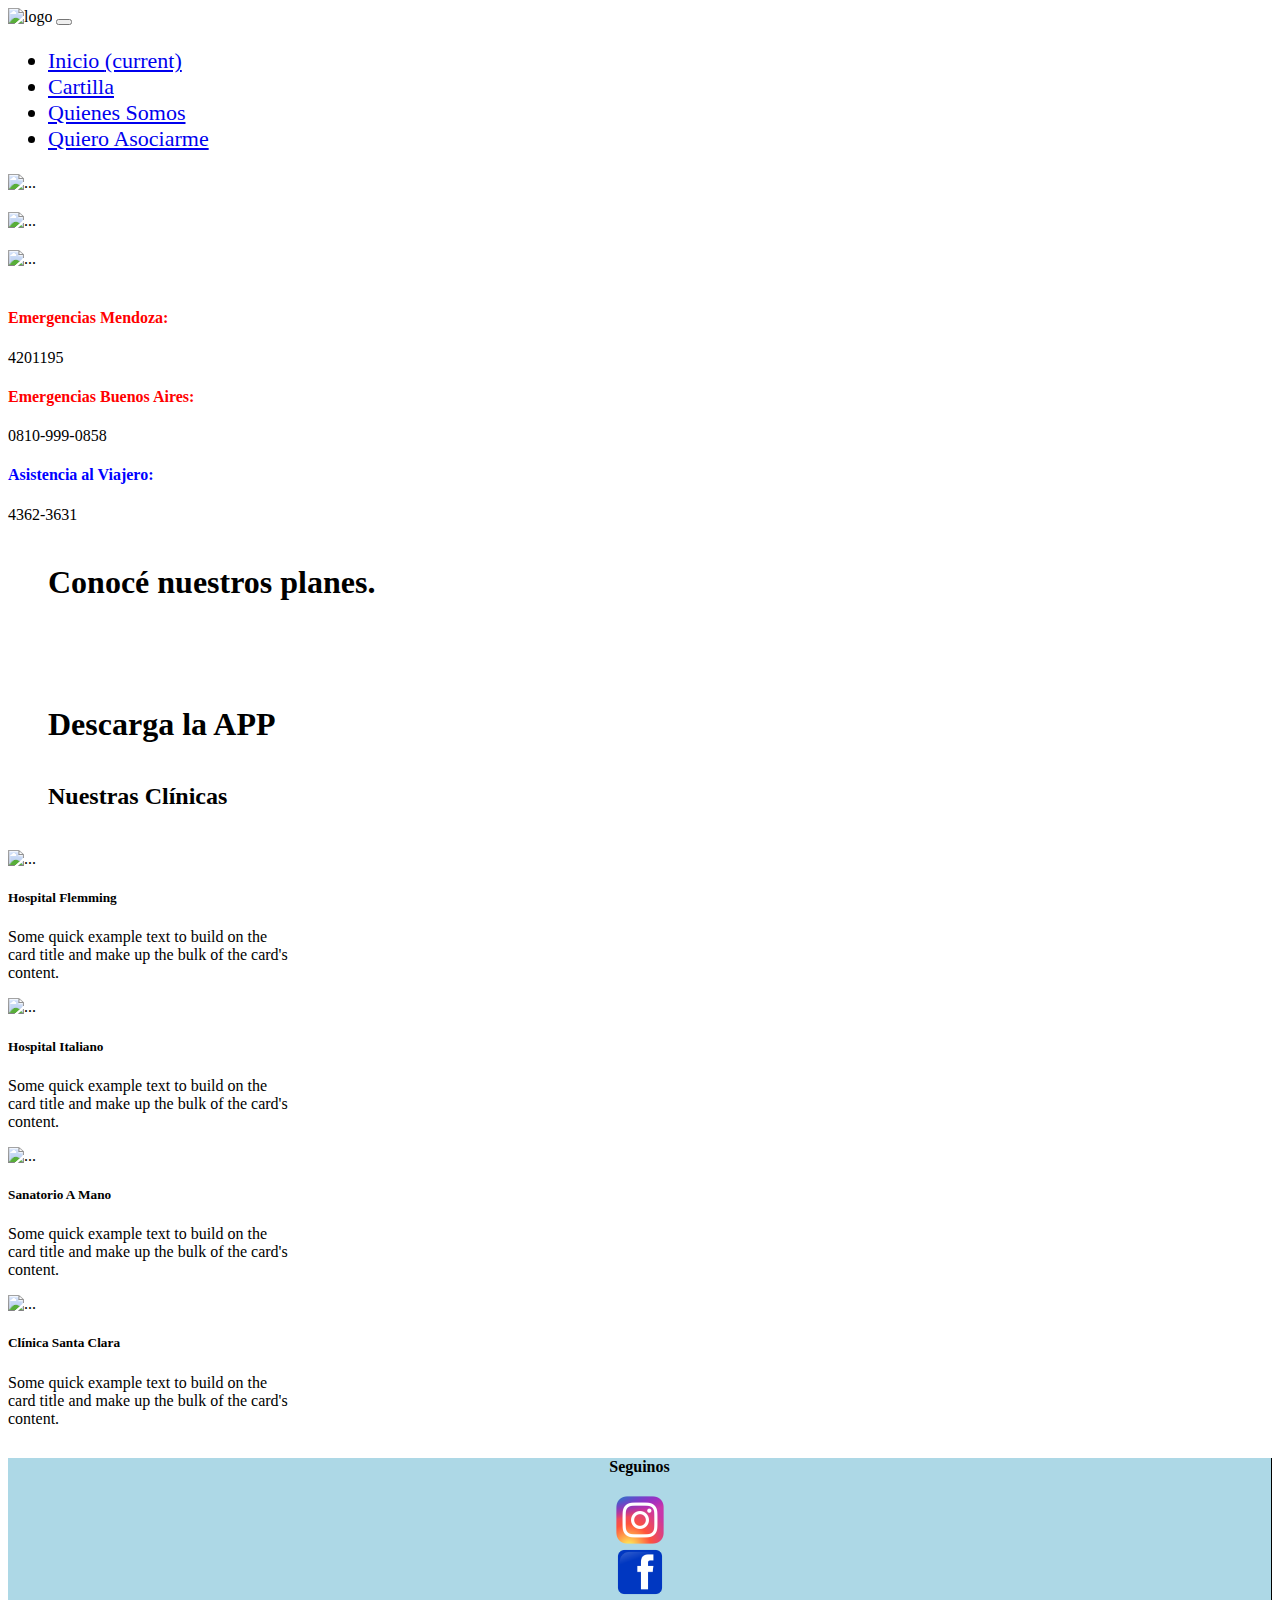
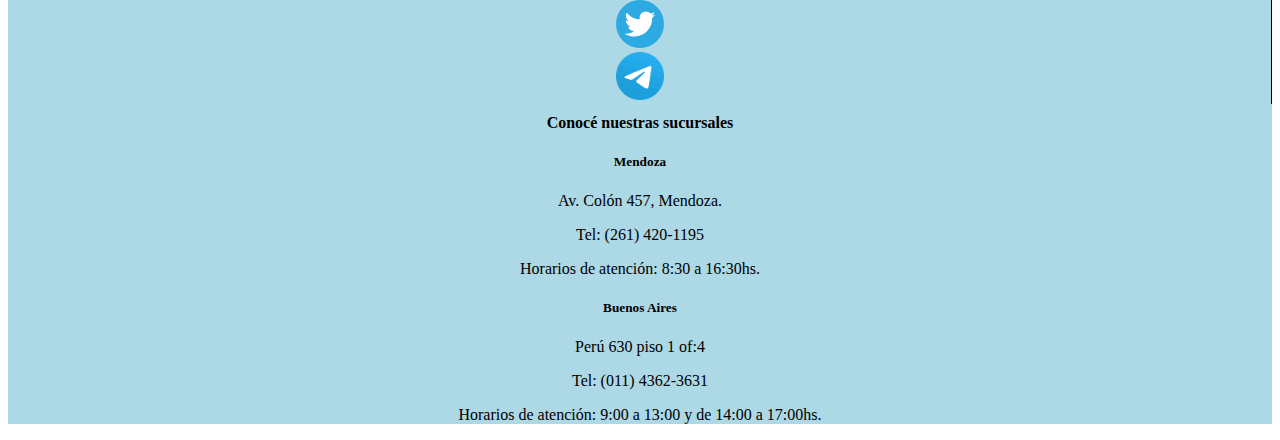
==== index.html @ 6e9e926c "Version 1.0" ====
<!DOCTYPE html>
<html lang="en">

<head>
    <meta charset="UTF-8">
    <meta http-equiv="X-UA-Compatible" content="IE=edge">
    <meta name="viewport" content="width=device-width, initial-scale=1.0">
    <title>MediMás</title>
    <meta name="description" content="OBRA SOCIAL, PREPAGA, MEDICINA, SALUD, COBERTURA MEDICA, SEGURO DE SALUD">
    <link rel="stylesheet" href="css/estilo.css">
    <link rel="preconnect" href="https://fonts.gstatic.com">
    <link href="https://fonts.googleapis.com/css2?family=Roboto:wght@300&display=swap" rel="stylesheet">
    <link rel="stylesheet" href="css/indice.css">
    <link rel="stylesheet" href="https://cdn.jsdelivr.net/npm/bootstrap@4.5.3/dist/css/bootstrap.min.css"
        integrity="sha384-TX8t27EcRE3e/ihU7zmQxVncDAy5uIKz4rEkgIXeMed4M0jlfIDPvg6uqKI2xXr2" crossorigin="anonymous">

</head>

<body>
    <div class="container-fluid px-0">
        <header class="header">
            <nav class="navbar navbar-expand-lg navbar-light">
                <img src="https://medimas.com.ar/wp-content/uploads/2019/12/marcaArtboard-2.png" alt="logo" id="logo"
                    class="navbar-brand">
                <button class="navbar-toggler" type="button" data-toggle="collapse"
                    data-target="#navbarSupportedContent" aria-controls="navbarSupportedContent" aria-expanded="false"
                    aria-label="Toggle navigation">
                    <span class="navbar-toggler-icon"></span>
                </button>

                <div class="collapse navbar-collapse" id="navbarSupportedContent">
                    <ul class="navbar-nav ml-auto">
                        <li class="nav-item active">
                            <a class="nav-link" href="index.html">Inicio <span class="sr-only">(current)</span></a>
                        </li>
                        <li class="nav-item">
                            <a class="nav-link" href="cartilla.html">Cartilla</a>
                        </li>
                        <li class="nav-item">
                            <a class="nav-link" href="quienesSomos.html">Quienes Somos</a>
                        </li>
                        <li class="nav-item" id="asociarme">
                            <a class="nav-link" href="quieroAsociarme.html">Quiero Asociarme</a>
                        </li>
                    </ul>
                </div>
            </nav>
        </header>
        <main>
            <div class="contenedor-main">

                <div id="carouselExampleControls" class="carousel slide imagen-inicial" data-ride="carousel">
                    <div class="carousel-inner">
                        <div class="carousel-item active">
                            <img src="https://www.roche.es/content/dam/rochexx/roche-es/trabaja-en-roche/roche-trabajo-futuro.jpg"
                                class="d-block w-100" alt="...">
                        </div>
                        <div class="carousel-item">
                            <img src="https://australiastudy.es/wp-content/uploads/2020/04/medico4-1-1280x500.jpg"
                                class="d-block w-100" alt="...">
                        </div>
                        <div class="carousel-item">
                            <img src="https://nomadasconraices.com/wp-content/uploads/2020/06/Telemedicina-1280x500.jpg"
                                class="d-block w-100" alt="...">
                        </div>
                    </div>
                    <a class="carousel-control-prev" href="#carouselExampleControls" role="button" data-slide="prev">
                        <span class="carousel-control-prev-icon" aria-hidden="true"></span>
                    </a>
                    <a class="carousel-control-next" href="#carouselExampleControls" role="button" data-slide="next">
                        <span class="carousel-control-next-icon" aria-hidden="true"></span>
                    </a>
                </div>

                <div class="row d-flex justify-content-between">
                    <div id="emergencia-mdz" class="d-flex flex-column align-items-center col-xs-12 col-md-4">
                        <h4>Emergencias Mendoza:</h4>
                        <p>4201195</p>
                    </div>
                    <div id="emergencia-bsas" class="d-flex flex-column align-items-center col-xs-12 col-md-4">
                        <h4>Emergencias Buenos Aires:</h4>
                        <p>0810-999-0858</p>
                    </div>
                    <div id="emergencia-viajero" class="d-flex flex-column align-items-center col-xs-12 col-md-4">
                        <h4>Asistencia al Viajero:</h4>
                        <p>4362-3631</p>
                    </div>
                </div>
                <div class="planes-completo">
                    <h2>Conocé nuestros planes.</h2>
                    <div class="row d-flex justify-content-between principal-planes">
                        <a class="d-flex justify-content-center col-xs-12 col-md-4" href="quieroAsociarme.html"><img
                                src="https://images.vexels.com/media/users/3/209749/isolated/lists/72e83edf4cba2b09721311f5ecea6de2-composicion-del-corazon-de-la-salud-de-los-medicos.png"
                                alt="" class="zoom" style="margin-left: 15px;"></a>
                        <a class="d-flex justify-content-center col-xs-12 col-md-4" href="quieroAsociarme.html"><img
                                src="https://images.vexels.com/media/users/3/209749/isolated/lists/72e83edf4cba2b09721311f5ecea6de2-composicion-del-corazon-de-la-salud-de-los-medicos.png"
                                alt="" class="zoom"></a>
                        <a class="d-flex justify-content-center col-xs-12 col-md-4" href="quieroAsociarme.html"><img
                                src="https://images.vexels.com/media/users/3/209749/isolated/lists/72e83edf4cba2b09721311f5ecea6de2-composicion-del-corazon-de-la-salud-de-los-medicos.png"
                                alt="" class="zoom"></a>
                    </div>
                </div>
                <div class="principal-app">
                    <strong class="titulos">Descarga la APP</strong>
                    <img src="https://i.ytimg.com/vi/_iJI36536CI/maxresdefault.jpg" class="img-fluid" alt="">
                </div>
                <div class="clinicas">
                    <h2>Nuestras Clínicas</h2>
                    <div class="row d-flex justify-content-around">
                        <div class="card" style="width: 18rem;">
                            <img src="https://www.mendoza.gov.ar/prensa/wp-content/uploads/sites/23/2014/08/view_crop_15768.jpg"
                                class="card-img-top" alt="...">
                            <div class="card-body">
                                <h5 class="card-title">Hospital Flemming</h5>
                                <p class="card-text">Some quick example text to build on the card title and make up the
                                    bulk
                                    of
                                    the card's content.</p>
                            </div>
                        </div>
                        <div class="card" style="width: 18rem;">
                            <img src="https://diadelsur.com/wp-content/uploads/2017/11/hospital-italiano-mendoza.jpg"
                                class="card-img-top" alt="...">
                            <div class="card-body">
                                <h5 class="card-title">Hospital Italiano</h5>
                                <p class="card-text">Some quick example text to build on the card title and make up the
                                    bulk
                                    of
                                    the card's content.</p>
                            </div>
                        </div>
                        <div class="card" style="width: 18rem;">
                            <img src="https://www.voxpopuli.net.ar/files/image/67/67899/5f18894b1e08a_905_510!.jpg?s=f31dd6ee467e6b7b6a044c4239912785&d=1595443561"
                                class="card-img-top" alt="...">
                            <div class="card-body">
                                <h5 class="card-title">Sanatorio A Mano</h5>
                                <p class="card-text">Some quick example text to build on the card title and make up the
                                    bulk
                                    of
                                    the card's content.</p>
                            </div>
                        </div>
                        <div class="card" style="width: 18rem;">
                            <img src="https://adnpais.com/fotos/archivo/clinica(1).jpg" class="card-img-top" alt="...">
                            <div class="card-body">
                                <h5 class="card-title">Clínica Santa Clara</h5>
                                <p class="card-text">Some quick example text to build on the card title and make up the
                                    bulk
                                    of
                                    the card's content.</p>
                            </div>
                        </div>
                    </div>
                </div>
            </div>
        </main>

        <footer>
            <div class="row">
                <div class="col-xs-12 col-md-4 d-flex flex-column redes">
                    <div>
                        <h4 class="titleRedes font-weight-bold">Seguinos</h5>
                    </div>

                    <div class="imgRedes">
                        <div class="d-flex align-items-center">
                            <div class="col-xs-3 col-md-3">
                                <img src="img/instagram.webp" alt="">
                            </div>
                            <div class="col-xs-3 col-md-3">
                                <img src="img/facebook.svg.webp" alt="">
                            </div>
                            <div class="col-xs-3 col-md-3">
                                <img src="img/twitter-icon.svg" alt="">
                            </div>
                            <div class="col-xs-3 col-md-3">
                                <img src="img/Telegram_2019_Logo.svg.png" alt="">
                            </div>
                        </div>
                    </div>
                </div>
                <div class="col-md-8">
                    <h4 id="titleFooter" class="font-weight-bold">Conocé nuestras sucursales</h3>
                        <div class="row">
                            <div class="col-xs-12 col-md-6 textoFooter">
                                <h5 class="text-uppercase font-weight-bold">Mendoza</h5>
                                <p>Av. Colón 457, Mendoza.</p>
                                <p>Tel: (261) 420-1195</p>
                                <p>Horarios de atención: 8:30 a 16:30hs.</p>
                            </div>
                            <div class="col-xs-12 col-md-6 textoFooter">
                                <h5 class="text-uppercase font-weight-bold">Buenos Aires</h5>
                                <p>Perú 630 piso 1 of:4</p>
                                <p>Tel: (011) 4362-3631</p>
                                <p>Horarios de atención: 9:00 a 13:00 y de 14:00 a 17:00hs.</p>
                            </div>
                        </div>
                </div>
            </div>
        </footer>

    </div>
    <script src="https://code.jquery.com/jquery-3.5.1.slim.min.js"
        integrity="sha384-DfXdz2htPH0lsSSs5nCTpuj/zy4C+OGpamoFVy38MVBnE+IbbVYUew+OrCXaRkfj"
        crossorigin="anonymous"></script>
    <script src="https://cdn.jsdelivr.net/npm/bootstrap@4.5.3/dist/js/bootstrap.bundle.min.js"
        integrity="sha384-ho+j7jyWK8fNQe+A12Hb8AhRq26LrZ/JpcUGGOn+Y7RsweNrtN/tE3MoK7ZeZDyx"
        crossorigin="anonymous"></script>
</body>

</html>
---- css/estilo.css ----
#navbarSupportedContent {
    font-size: 22px;
}

#logo {
    width: 240px;
}

footer {
    background:lightblue;
}

.redes {
    border-right: 1px solid black;
    text-align: center;
}

#titleFooter {
    text-align: center;
    margin: 10px 0 20px 0;
}

.titleRedes{
    text-align: center;
    margin: 10px 0 20px 0;
}

.textoFooter {
    text-align: center;
}

.imgRedes img {
    width: 3rem;
}
---- css/indice.css ----
.imagen-inicial img{
    width: 100%;
    margin-bottom: 20px;
} 

#emergencia-mdz h4{
    color: red;
}

#emergencia-bsas h4{
    color: red;
}

#emergencia-viajero h4 {
    color: blue;
}

.principal-app img{
    width: 100%;
    max-width: 100%;
    height: auto;
}

.contactos-principal h4 {
    margin-bottom: 10px;
}

.planes-completo {
    margin: 40px 40px;
}

.planes-completo h2 {
    font-size: 32px;
    font-weight: bold;
}

.principal-app strong{
    font-size: 32px;
    font-weight: bold;
    margin: 40px;
}

.principal-app img {
    margin-bottom: 50px;
}


.zoom {
    transition: transform .2s;
  }
  
  .zoom:hover {
    transform: scale(1.1); 
  }

.clinicas {
    margin-bottom: 30px;
}


.clinicas h2{
    margin: 40px;
}
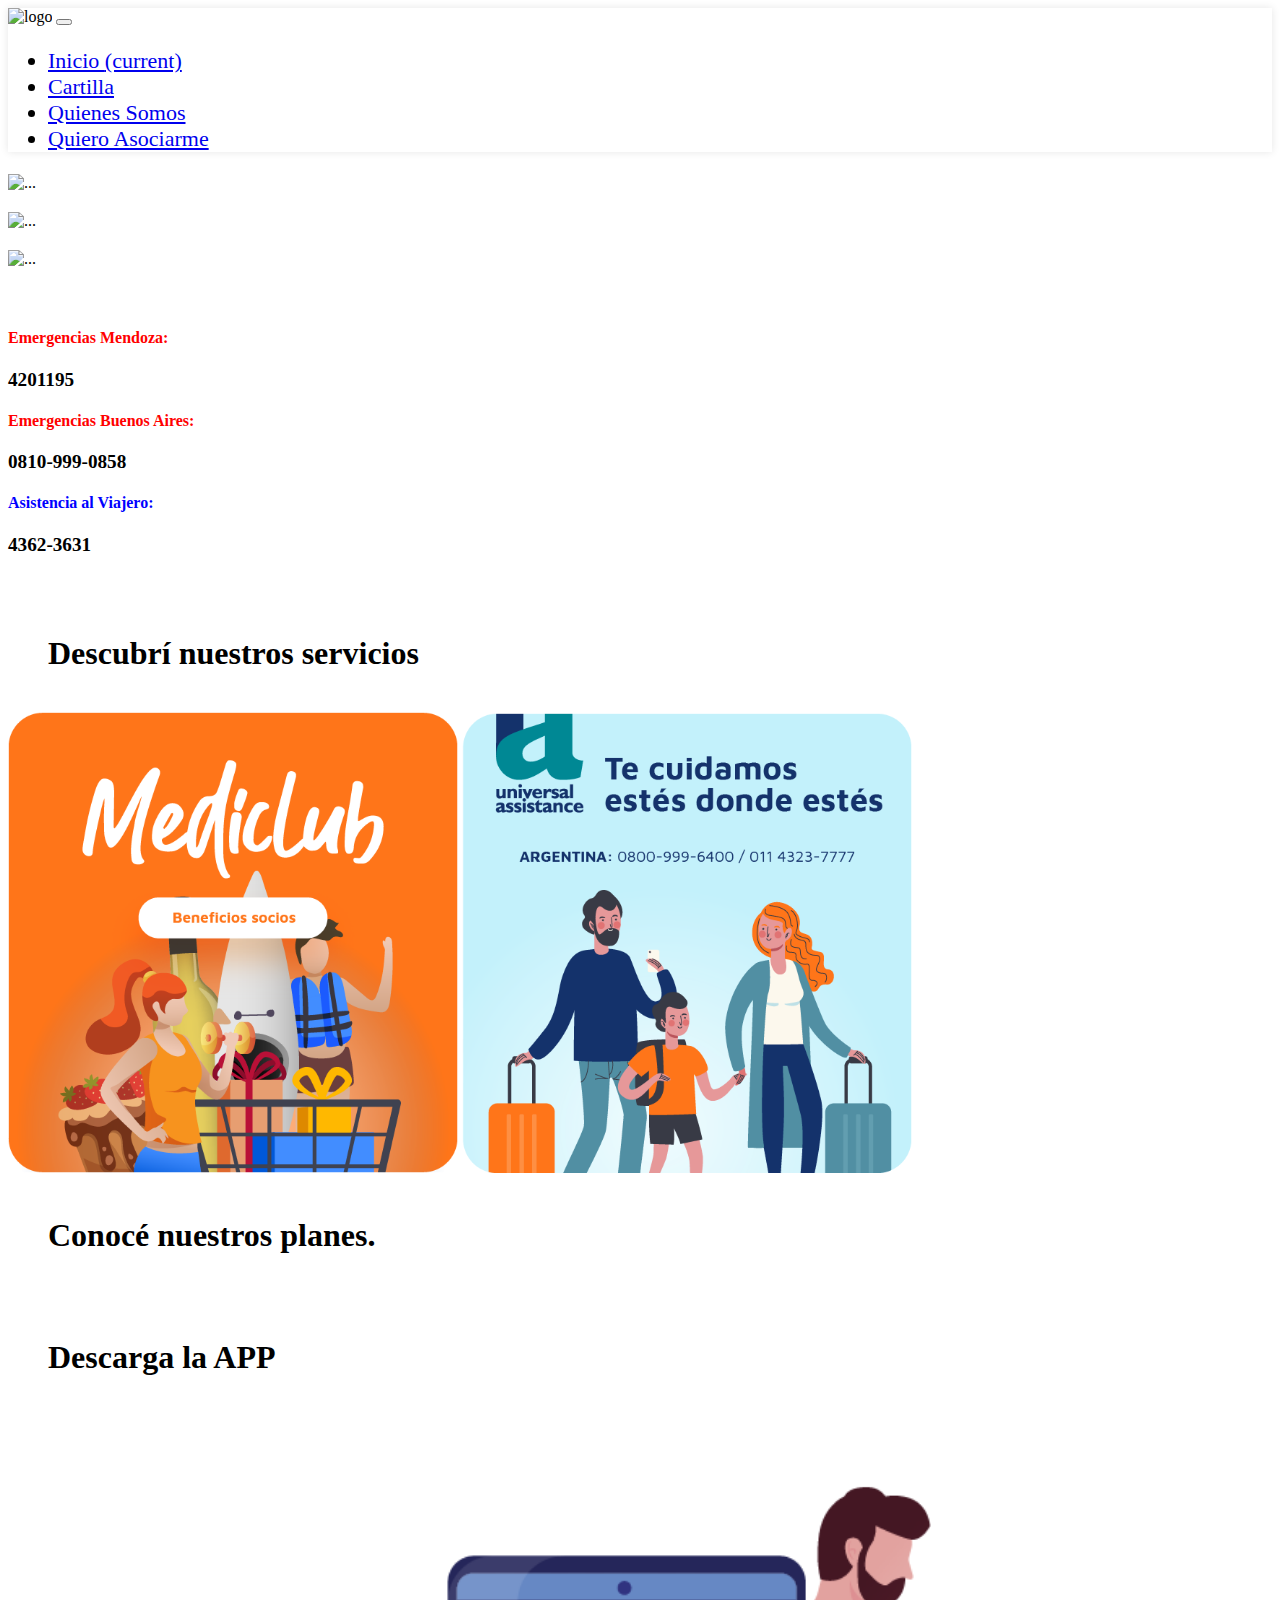
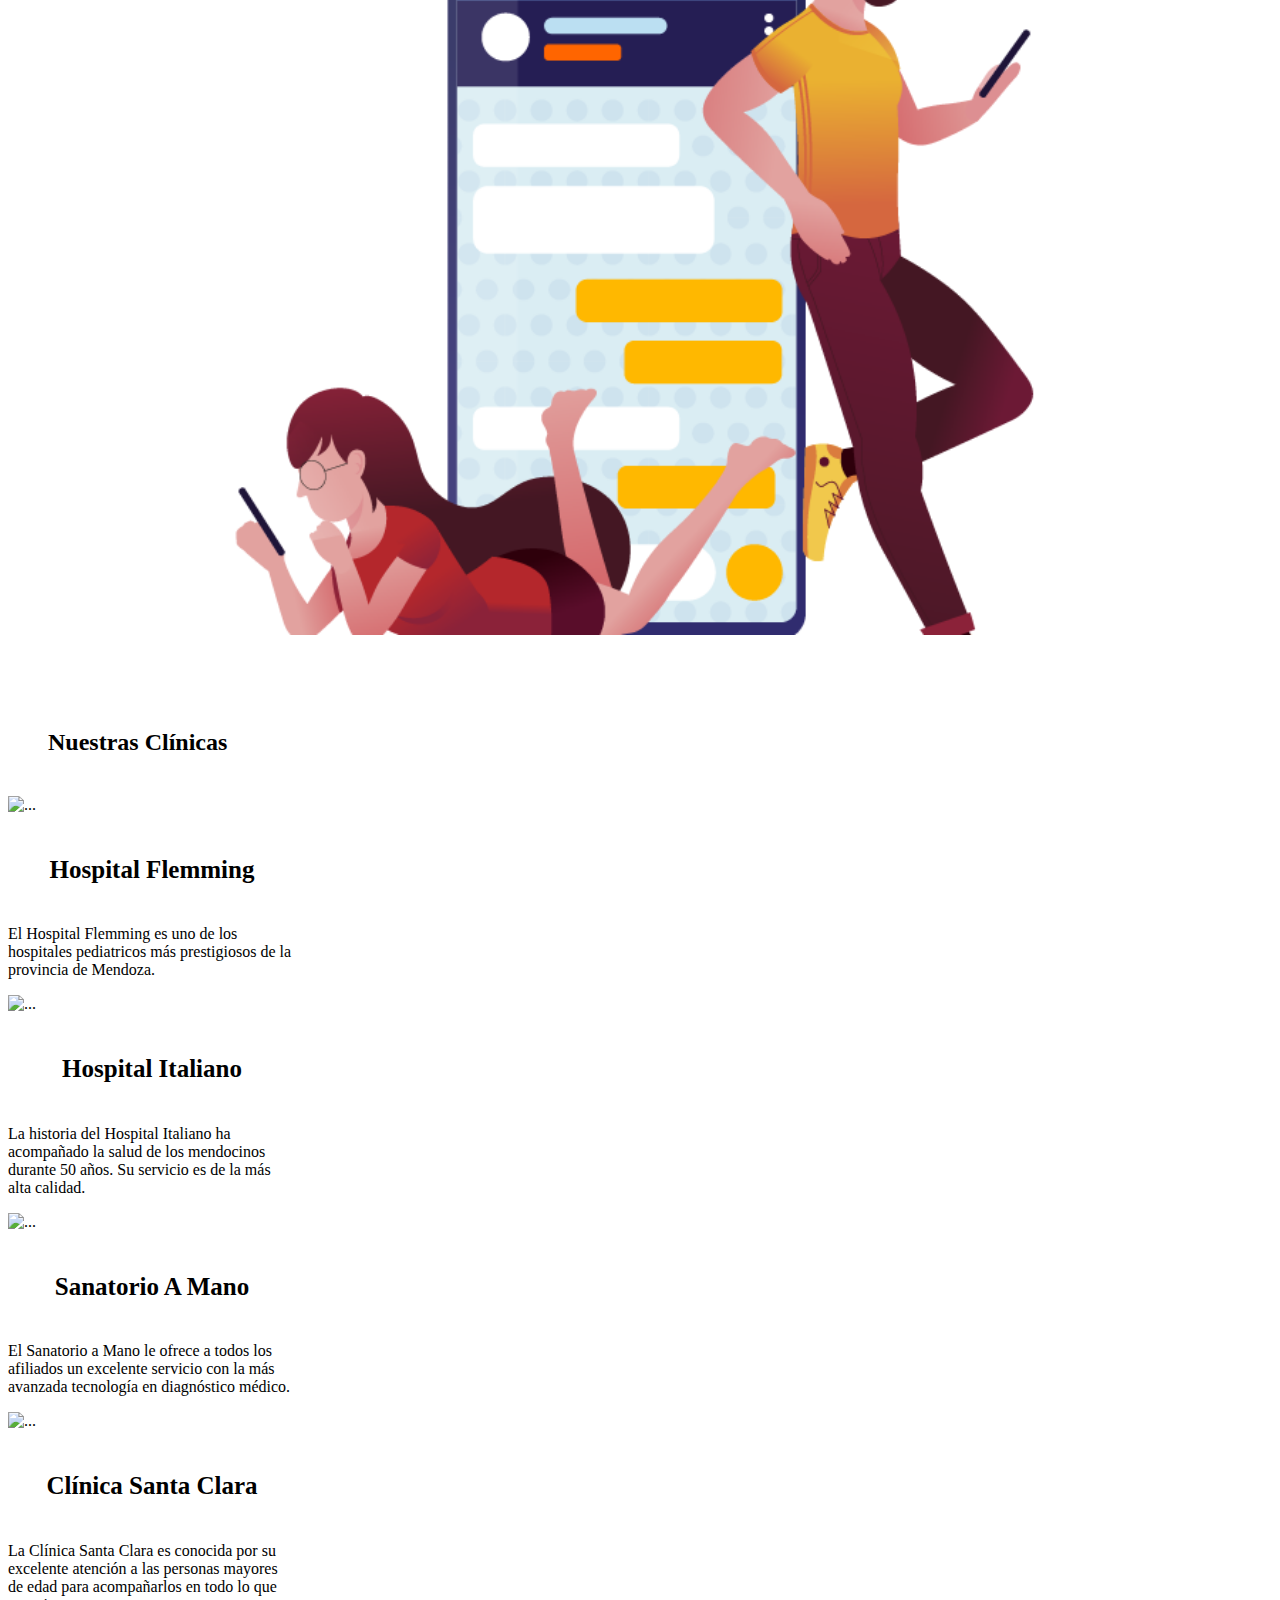
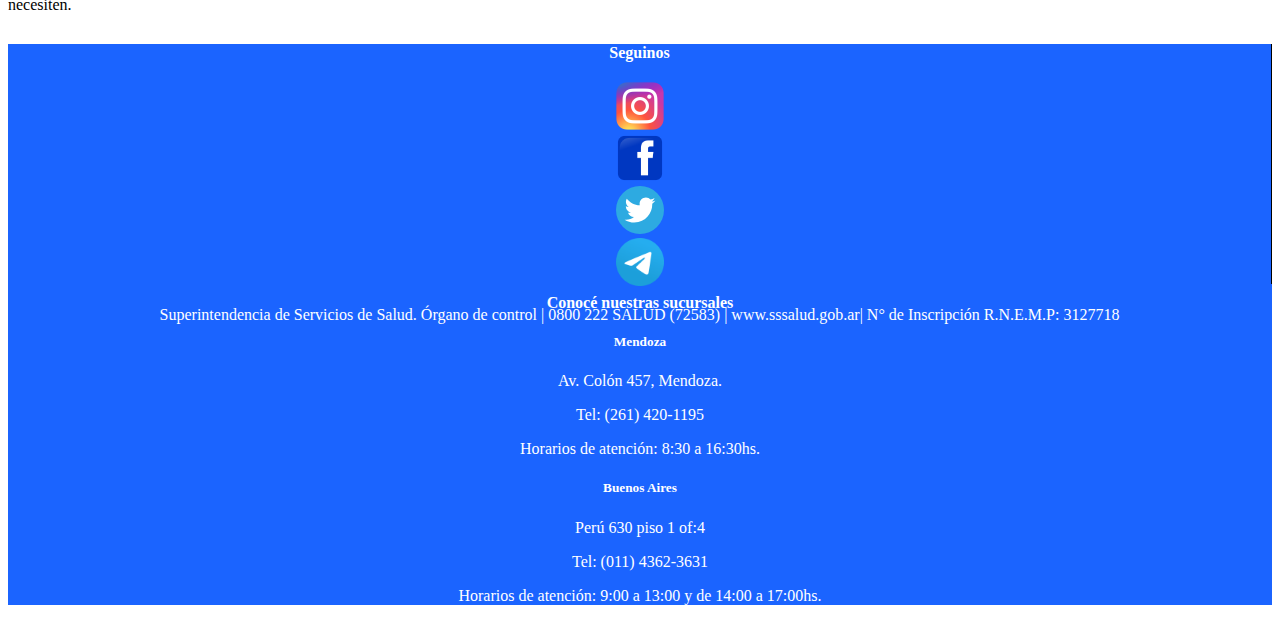
==== commit 59979869: "Versión 1.1" ====
--- a/index.html
+++ b/index.html
@@ -52,11 +52,11 @@
                 <div id="carouselExampleControls" class="carousel slide imagen-inicial" data-ride="carousel">
                     <div class="carousel-inner">
                         <div class="carousel-item active">
+                            <img src="https://australiastudy.es/wp-content/uploads/2020/04/medico4-1-1280x500.jpg"
+                                class="d-block w-100" alt="...">
+                        </div>
+                        <div class="carousel-item">
                             <img src="https://www.roche.es/content/dam/rochexx/roche-es/trabaja-en-roche/roche-trabajo-futuro.jpg"
-                                class="d-block w-100" alt="...">
-                        </div>
-                        <div class="carousel-item">
-                            <img src="https://australiastudy.es/wp-content/uploads/2020/04/medico4-1-1280x500.jpg"
                                 class="d-block w-100" alt="...">
                         </div>
                         <div class="carousel-item">
@@ -72,7 +72,7 @@
                     </a>
                 </div>
 
-                <div class="row d-flex justify-content-between">
+                <div class="row d-flex justify-content-between contactos">
                     <div id="emergencia-mdz" class="d-flex flex-column align-items-center col-xs-12 col-md-4">
                         <h4>Emergencias Mendoza:</h4>
                         <p>4201195</p>
@@ -86,6 +86,15 @@
                         <p>4362-3631</p>
                     </div>
                 </div>
+
+                <div class="promociones">
+                    <h2>Descubrí nuestros servicios</h2>
+                    <div class="row d-flex justify-content-around">
+                        <img src="img/eso1Artboard-13.png">
+                        <img src="img/boton2homeArtboard-18-copy.png" alt="">
+                    </div>
+                </div>
+
                 <div class="planes-completo">
                     <h2>Conocé nuestros planes.</h2>
                     <div class="row d-flex justify-content-between principal-planes">
@@ -101,8 +110,8 @@
                     </div>
                 </div>
                 <div class="principal-app">
-                    <strong class="titulos">Descarga la APP</strong>
-                    <img src="https://i.ytimg.com/vi/_iJI36536CI/maxresdefault.jpg" class="img-fluid" alt="">
+                    <h2>Descarga la APP </h2>
+                    <img src="img/APP.jpg" class="img-fluid" alt="">
                 </div>
                 <div class="clinicas">
                     <h2>Nuestras Clínicas</h2>
@@ -112,10 +121,8 @@
                                 class="card-img-top" alt="...">
                             <div class="card-body">
                                 <h5 class="card-title">Hospital Flemming</h5>
-                                <p class="card-text">Some quick example text to build on the card title and make up the
-                                    bulk
-                                    of
-                                    the card's content.</p>
+                                <p>El Hospital Flemming es uno de los hospitales pediatricos más prestigiosos de la
+                                    provincia de Mendoza.</p>
                             </div>
                         </div>
                         <div class="card" style="width: 18rem;">
@@ -123,10 +130,8 @@
                                 class="card-img-top" alt="...">
                             <div class="card-body">
                                 <h5 class="card-title">Hospital Italiano</h5>
-                                <p class="card-text">Some quick example text to build on the card title and make up the
-                                    bulk
-                                    of
-                                    the card's content.</p>
+                                <p>La historia del Hospital Italiano ha acompañado la salud de los mendocinos durante 50
+                                    años. Su servicio es de la más alta calidad.</p>
                             </div>
                         </div>
                         <div class="card" style="width: 18rem;">
@@ -134,20 +139,16 @@
                                 class="card-img-top" alt="...">
                             <div class="card-body">
                                 <h5 class="card-title">Sanatorio A Mano</h5>
-                                <p class="card-text">Some quick example text to build on the card title and make up the
-                                    bulk
-                                    of
-                                    the card's content.</p>
+                                <p>El Sanatorio a Mano le ofrece a todos los afiliados un excelente servicio con la más
+                                    avanzada tecnología en diagnóstico médico.</p>
                             </div>
                         </div>
                         <div class="card" style="width: 18rem;">
                             <img src="https://adnpais.com/fotos/archivo/clinica(1).jpg" class="card-img-top" alt="...">
                             <div class="card-body">
                                 <h5 class="card-title">Clínica Santa Clara</h5>
-                                <p class="card-text">Some quick example text to build on the card title and make up the
-                                    bulk
-                                    of
-                                    the card's content.</p>
+                                <p>La Clínica Santa Clara es conocida por su excelente atención a las personas mayores
+                                    de edad para acompañarlos en todo lo que necesiten.</p>
                             </div>
                         </div>
                     </div>
@@ -157,26 +158,32 @@
 
         <footer>
             <div class="row">
-                <div class="col-xs-12 col-md-4 d-flex flex-column redes">
+                <div class="col-xs-12 col-md-4 d-flex flex-column justify-content-between redes">
                     <div>
                         <h4 class="titleRedes font-weight-bold">Seguinos</h5>
                     </div>
-
-                    <div class="imgRedes">
-                        <div class="d-flex align-items-center">
-                            <div class="col-xs-3 col-md-3">
-                                <img src="img/instagram.webp" alt="">
-                            </div>
-                            <div class="col-xs-3 col-md-3">
-                                <img src="img/facebook.svg.webp" alt="">
-                            </div>
-                            <div class="col-xs-3 col-md-3">
-                                <img src="img/twitter-icon.svg" alt="">
-                            </div>
-                            <div class="col-xs-3 col-md-3">
-                                <img src="img/Telegram_2019_Logo.svg.png" alt="">
-                            </div>
-                        </div>
+                    <div>
+                        <div class="imgRedes">
+                            <div class="d-flex align-items-center">
+                                <div class="col-xs-3 col-md-3">
+                                    <a href="https://instagram.com"><img src="img/instagram.webp" alt=""></a>
+                                </div>
+                                <div class="col-xs-3 col-md-3">
+                                    <a href="https://facebook.com"><img src="img/facebook.svg.webp" alt=""></a>
+                                </div>
+                                <div class="col-xs-3 col-md-3">
+                                    <a href="https://twitter.com"><img src="img/twitter-icon.svg" alt=""></a>
+                                </div>
+                                <div class="col-xs-3 col-md-3">
+                                    <a href="https://web.telegram.org/"><img src="img/Telegram_2019_Logo.svg.png" alt=""></a>
+                                </div>
+                            </div>
+                        </div>
+                    </div>
+
+                    <div>
+                        <p>Superintendencia de Servicios de Salud. Órgano de control | 0800 222 SALUD (72583) |
+                            www.sssalud.gob.ar| N° de Inscripción R.N.E.M.P: 3127718</p>
                     </div>
                 </div>
                 <div class="col-md-8">
--- a/css/estilo.css
+++ b/css/estilo.css
@@ -2,17 +2,20 @@
     font-size: 22px;
 }
 
-#logo {
-    width: 240px;
+.header {
+    margin: 5px 0;
+    box-shadow: 0px 0px 8px rgba(0,0,0,.1)
 }
 
 footer {
-    background:lightblue;
+    background:#1B64FF;
+    color: white;
 }
 
 .redes {
     border-right: 1px solid black;
     text-align: center;
+    height: 15rem;
 }
 
 #titleFooter {
--- a/css/indice.css
+++ b/css/indice.css
@@ -3,16 +3,45 @@
     margin-bottom: 20px;
 } 
 
+.contactos {
+    padding: 20px 0;
+}
+
 #emergencia-mdz h4{
     color: red;
+}
+
+#emergencia-mdz p{
+    font-size:larger;
+    font-weight: bold;
 }
 
 #emergencia-bsas h4{
     color: red;
 }
 
+#emergencia-bsas p{
+    font-size:larger;
+    font-weight: bold;
+}
+
 #emergencia-viajero h4 {
     color: blue;
+}
+
+#emergencia-viajero p{
+    font-size:larger;
+    font-weight: bold;
+}
+
+.promociones h2 {
+    font-size: 32px;
+    font-weight: bold;
+    margin: 40px;
+}
+
+.promociones img {
+    width: 450px ;
 }
 
 .principal-app img{
@@ -34,7 +63,7 @@
     font-weight: bold;
 }
 
-.principal-app strong{
+.principal-app h2{
     font-size: 32px;
     font-weight: bold;
     margin: 40px;
@@ -61,3 +90,8 @@
 .clinicas h2{
     margin: 40px;
 }
+
+.card h5 {
+    text-align: center;
+    font-size: 25px;
+}
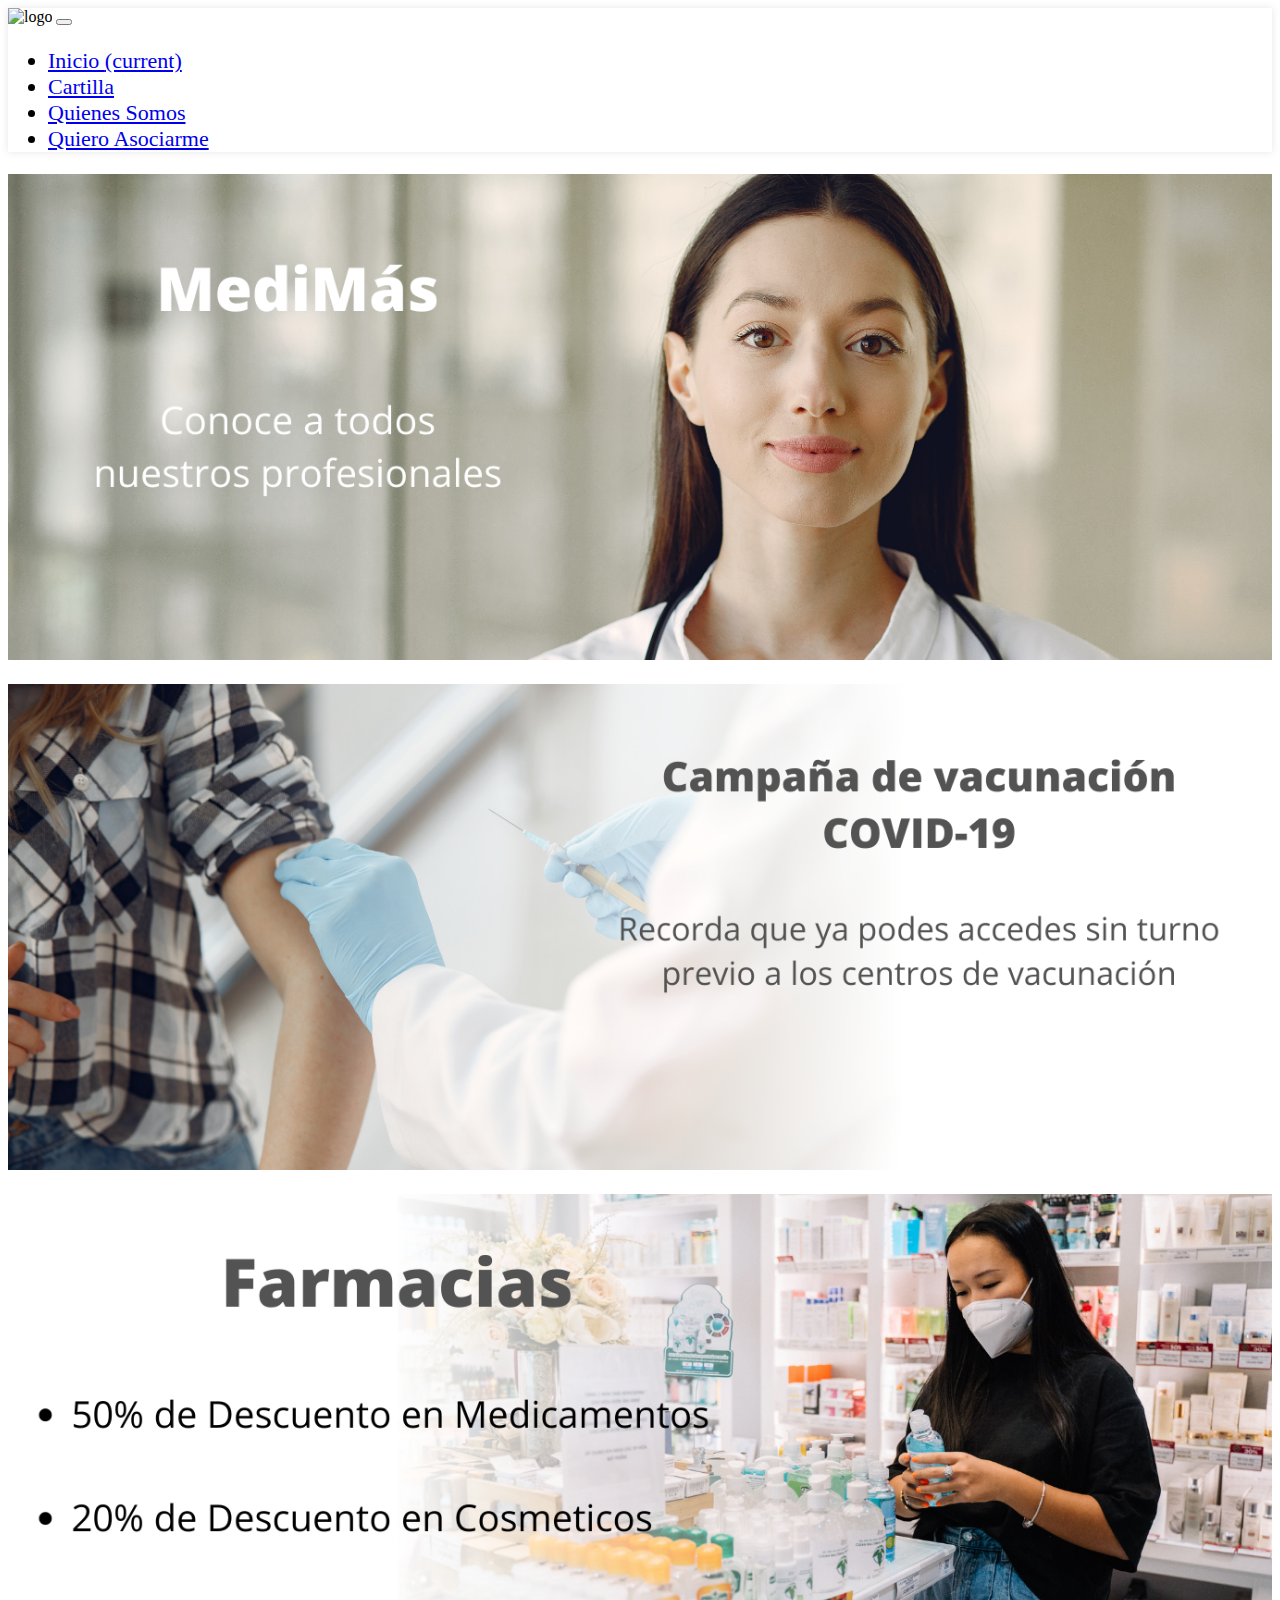
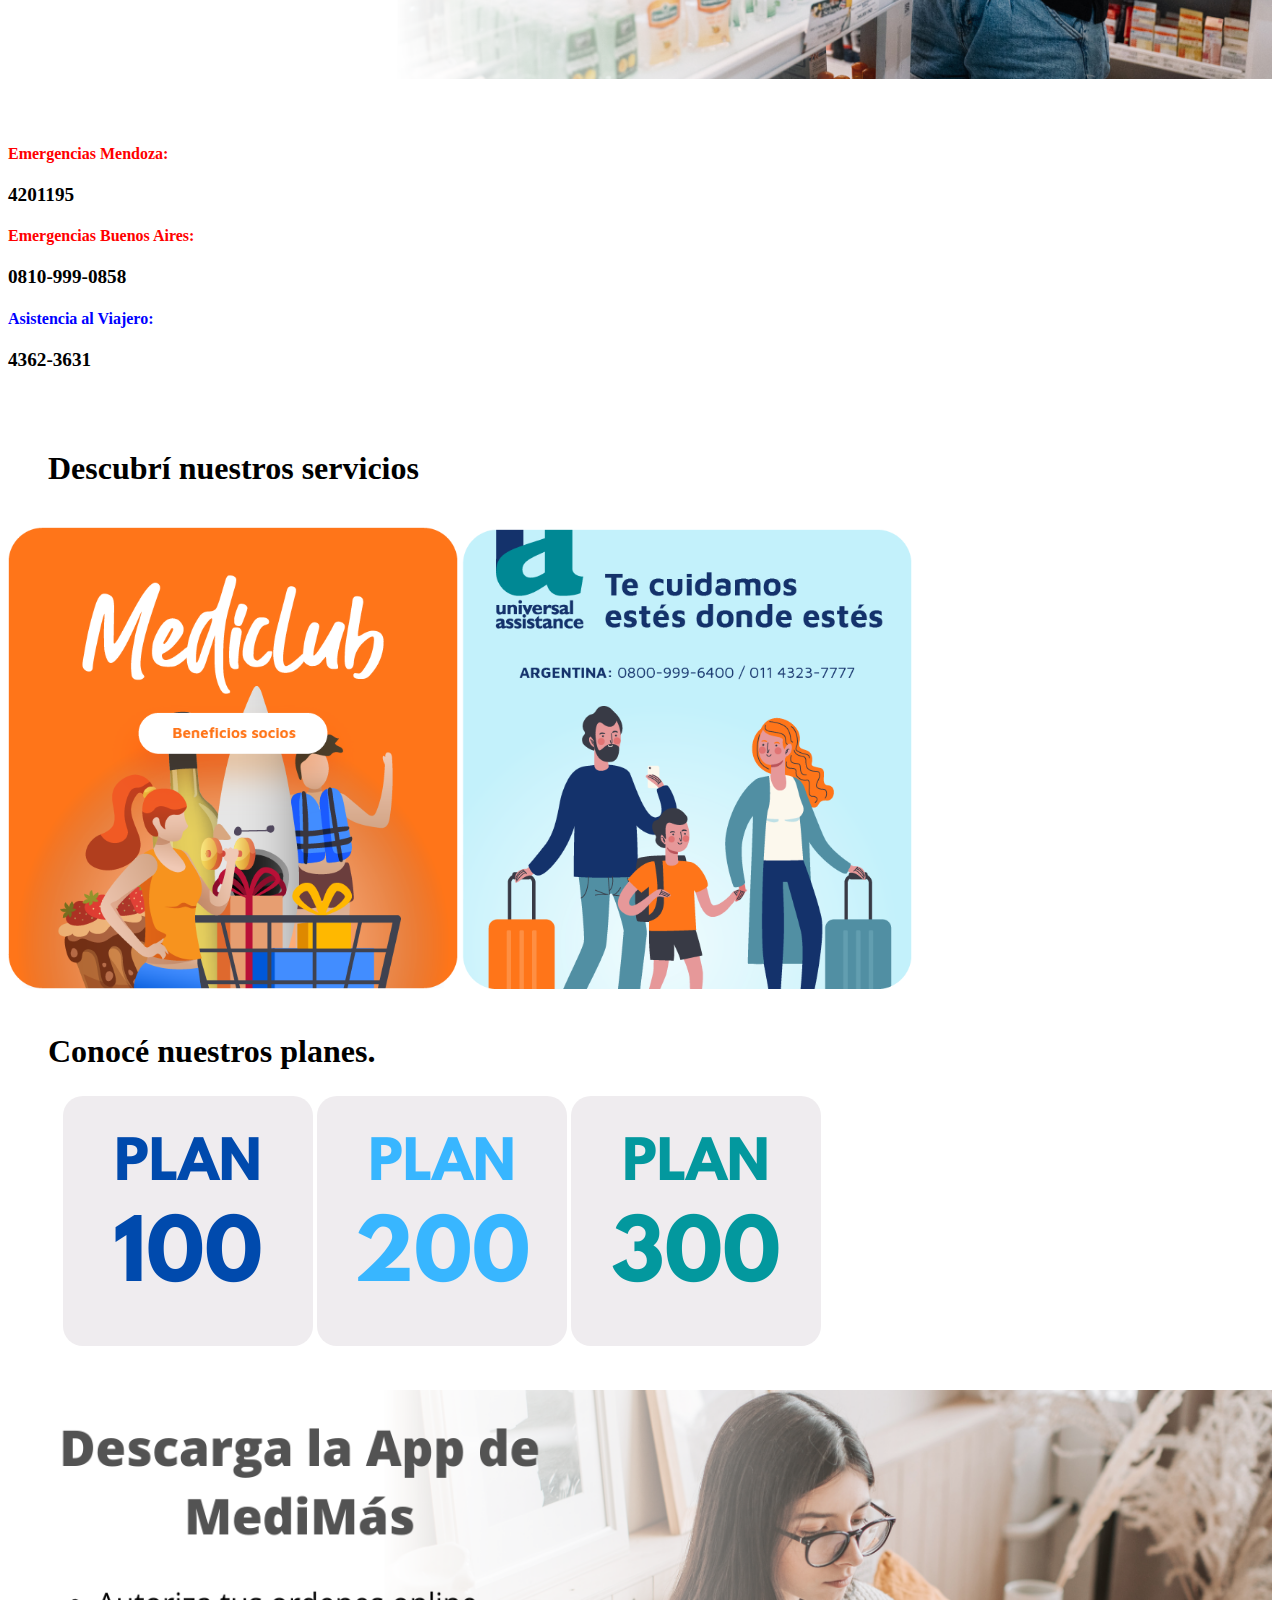
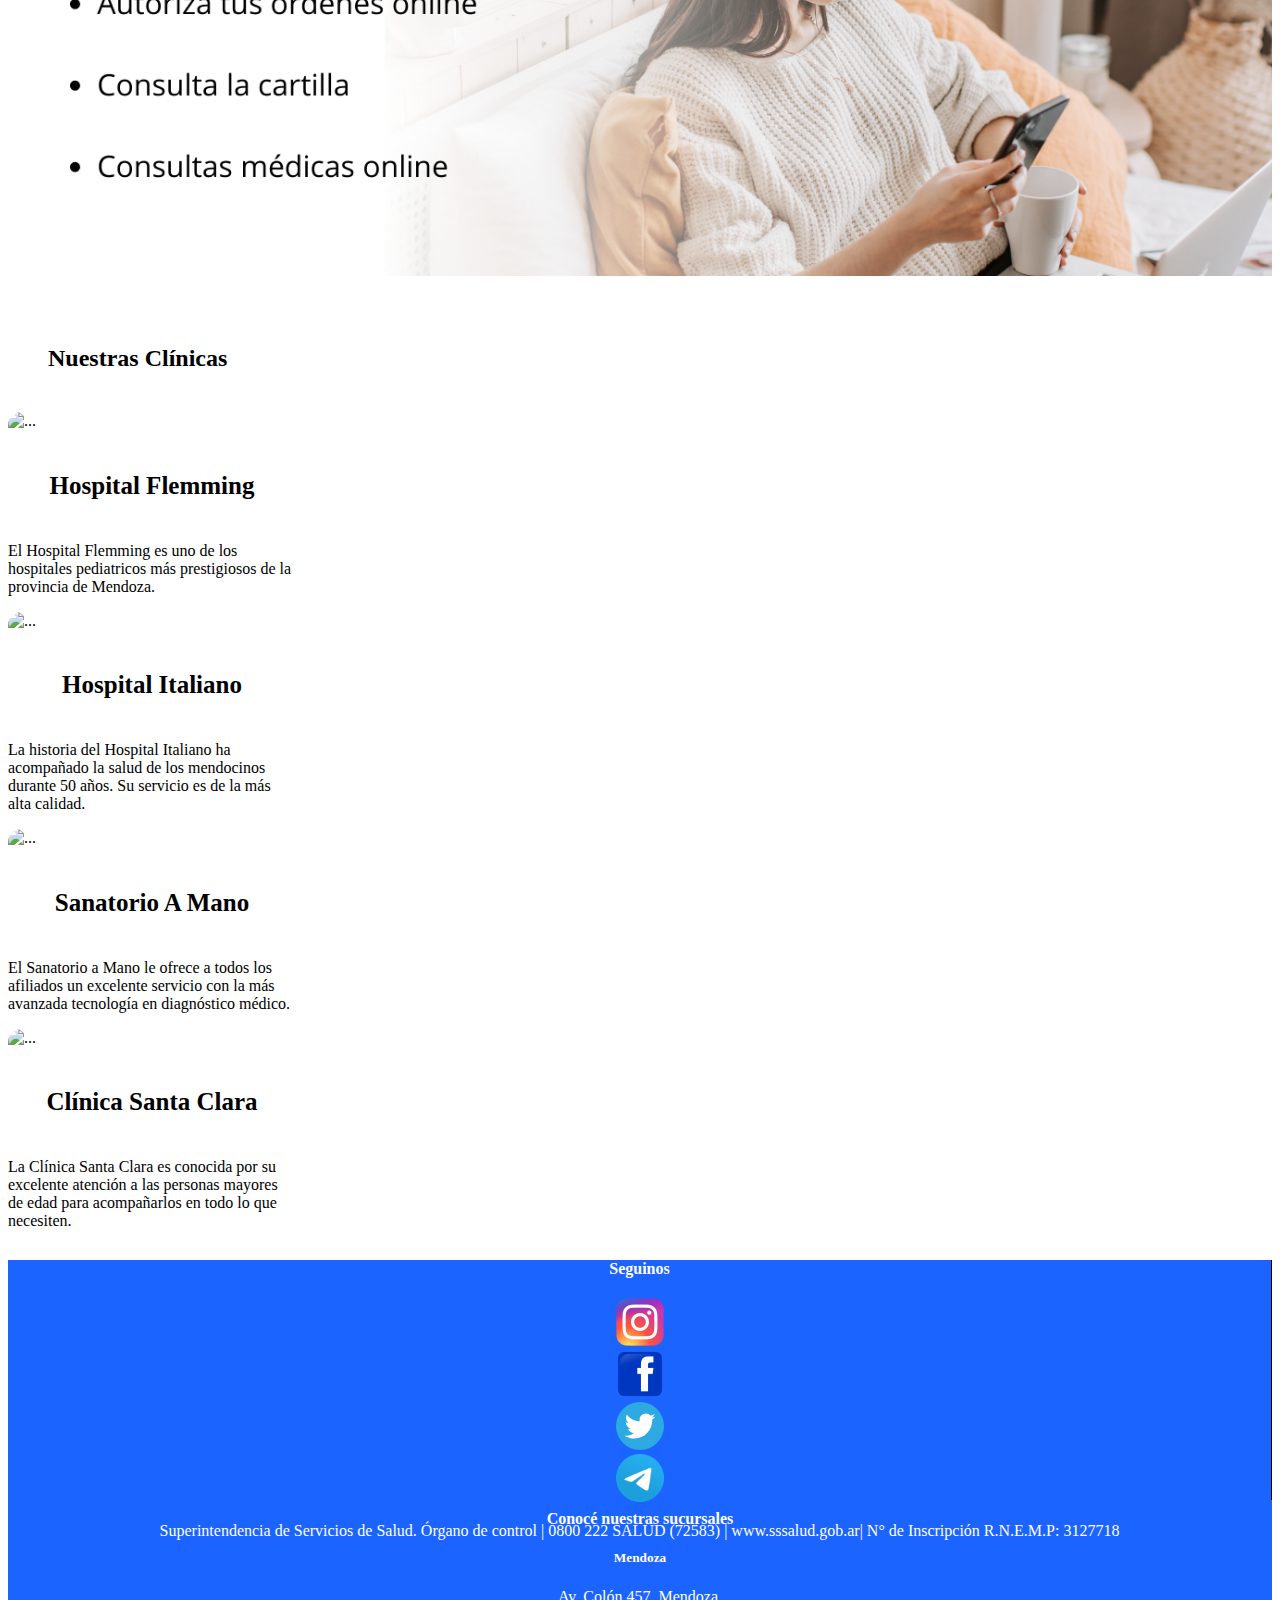
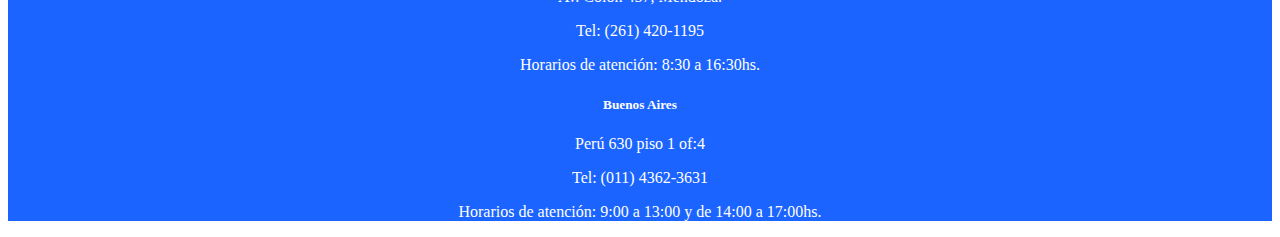
==== commit 17364990: "Version 2.0 img" ====
--- a/index.html
+++ b/index.html
@@ -48,19 +48,19 @@
         </header>
         <main>
             <div class="contenedor-main">
-
+                <!-- Imagenes de Carrusel -->
                 <div id="carouselExampleControls" class="carousel slide imagen-inicial" data-ride="carousel">
                     <div class="carousel-inner">
                         <div class="carousel-item active">
-                            <img src="https://australiastudy.es/wp-content/uploads/2020/04/medico4-1-1280x500.jpg"
+                            <img src="img/Carrusel1.png"
                                 class="d-block w-100" alt="...">
                         </div>
                         <div class="carousel-item">
-                            <img src="https://www.roche.es/content/dam/rochexx/roche-es/trabaja-en-roche/roche-trabajo-futuro.jpg"
+                            <img src="img/Carrusel2.png"
                                 class="d-block w-100" alt="...">
                         </div>
                         <div class="carousel-item">
-                            <img src="https://nomadasconraices.com/wp-content/uploads/2020/06/Telemedicina-1280x500.jpg"
+                            <img src="img/Carrusel3.png"
                                 class="d-block w-100" alt="...">
                         </div>
                     </div>
@@ -71,7 +71,7 @@
                         <span class="carousel-control-next-icon" aria-hidden="true"></span>
                     </a>
                 </div>
-
+                <!-- Teléfonos de emergencia - Asistencia al viajero -->
                 <div class="row d-flex justify-content-between contactos">
                     <div id="emergencia-mdz" class="d-flex flex-column align-items-center col-xs-12 col-md-4">
                         <h4>Emergencias Mendoza:</h4>
@@ -86,33 +86,36 @@
                         <p>4362-3631</p>
                     </div>
                 </div>
-
+                <!-- Servicios extra -->
                 <div class="promociones">
                     <h2>Descubrí nuestros servicios</h2>
                     <div class="row d-flex justify-content-around">
-                        <img src="img/eso1Artboard-13.png">
-                        <img src="img/boton2homeArtboard-18-copy.png" alt="">
-                    </div>
-                </div>
-
+                        <a href="quieroAsociarme.html"><img src="img/eso1Artboard-13.png"></a>
+                        <a href="https://www.universal-assistance.com/pa-la/home.html"><img src="img/boton2homeArtboard-18-copy.png" alt=""></a>
+                    </div>
+                </div>
+
+                <!-- Listado de planes completos -->
                 <div class="planes-completo">
                     <h2>Conocé nuestros planes.</h2>
                     <div class="row d-flex justify-content-between principal-planes">
                         <a class="d-flex justify-content-center col-xs-12 col-md-4" href="quieroAsociarme.html"><img
-                                src="https://images.vexels.com/media/users/3/209749/isolated/lists/72e83edf4cba2b09721311f5ecea6de2-composicion-del-corazon-de-la-salud-de-los-medicos.png"
+                                src="img/Plan100.png"
                                 alt="" class="zoom" style="margin-left: 15px;"></a>
                         <a class="d-flex justify-content-center col-xs-12 col-md-4" href="quieroAsociarme.html"><img
-                                src="https://images.vexels.com/media/users/3/209749/isolated/lists/72e83edf4cba2b09721311f5ecea6de2-composicion-del-corazon-de-la-salud-de-los-medicos.png"
+                                src="img/Plan200.png"
                                 alt="" class="zoom"></a>
                         <a class="d-flex justify-content-center col-xs-12 col-md-4" href="quieroAsociarme.html"><img
-                                src="https://images.vexels.com/media/users/3/209749/isolated/lists/72e83edf4cba2b09721311f5ecea6de2-composicion-del-corazon-de-la-salud-de-los-medicos.png"
+                                src="img/Plan300.png"
                                 alt="" class="zoom"></a>
                     </div>
                 </div>
+                <!-- Imagen importante - DESCARGAR APP -->
                 <div class="principal-app">
-                    <h2>Descarga la APP </h2>
                     <img src="img/APP.jpg" class="img-fluid" alt="">
                 </div>
+
+                <!-- Enumeración clínicas relevantes -->
                 <div class="clinicas">
                     <h2>Nuestras Clínicas</h2>
                     <div class="row d-flex justify-content-around">
--- a/css/estilo.css
+++ b/css/estilo.css
@@ -1,37 +1,39 @@
 #navbarSupportedContent {
-    font-size: 22px;
+  font-size: 22px;
 }
 
 .header {
-    margin: 5px 0;
-    box-shadow: 0px 0px 8px rgba(0,0,0,.1)
+  margin: 5px 0;
+  -webkit-box-shadow: 0px 0px 8px rgba(0, 0, 0, 0.1);
+          box-shadow: 0px 0px 8px rgba(0, 0, 0, 0.1);
 }
 
 footer {
-    background:#1B64FF;
-    color: white;
+  background: #1B64FF;
+  color: white;
 }
 
 .redes {
-    border-right: 1px solid black;
-    text-align: center;
-    height: 15rem;
+  border-right: 1px solid black;
+  text-align: center;
+  height: 15rem;
 }
 
 #titleFooter {
-    text-align: center;
-    margin: 10px 0 20px 0;
+  text-align: center;
+  margin: 10px 0 20px 0;
 }
 
-.titleRedes{
-    text-align: center;
-    margin: 10px 0 20px 0;
+.titleRedes {
+  text-align: center;
+  margin: 10px 0 20px 0;
 }
 
 .textoFooter {
-    text-align: center;
+  text-align: center;
 }
 
 .imgRedes img {
-    width: 3rem;
-}+  width: 3rem;
+}
+/*# sourceMappingURL=estilo.css.map */--- a/css/indice.css
+++ b/css/indice.css
@@ -1,97 +1,114 @@
-.imagen-inicial img{
-    width: 100%;
-    margin-bottom: 20px;
-} 
+.imagen-inicial img {
+  width: 100%;
+  margin-bottom: 20px;
+}
 
 .contactos {
-    padding: 20px 0;
+  padding: 20px 0;
 }
 
-#emergencia-mdz h4{
-    color: red;
+#emergencia-mdz h4 {
+  color: red;
 }
 
-#emergencia-mdz p{
-    font-size:larger;
-    font-weight: bold;
+#emergencia-mdz p {
+  font-size: larger;
+  font-weight: bold;
 }
 
-#emergencia-bsas h4{
-    color: red;
+#emergencia-bsas h4 {
+  color: red;
 }
 
-#emergencia-bsas p{
-    font-size:larger;
-    font-weight: bold;
+#emergencia-bsas p {
+  font-size: larger;
+  font-weight: bold;
 }
 
 #emergencia-viajero h4 {
-    color: blue;
+  color: blue;
 }
 
-#emergencia-viajero p{
-    font-size:larger;
-    font-weight: bold;
+#emergencia-viajero p {
+  font-size: larger;
+  font-weight: bold;
 }
 
 .promociones h2 {
-    font-size: 32px;
-    font-weight: bold;
-    margin: 40px;
+  font-size: 32px;
+  font-weight: bold;
+  margin: 40px;
 }
 
 .promociones img {
-    width: 450px ;
+  width: 450px;
 }
 
-.principal-app img{
-    width: 100%;
-    max-width: 100%;
-    height: auto;
+.principal-app img {
+  width: 100%;
+  max-width: 100%;
+  height: auto;
+  margin-bottom: 25px;
+}
+
+.principal-app h2 {
+  font-size: 32px;
+  font-weight: bold;
+  margin: 40px;
 }
 
 .contactos-principal h4 {
-    margin-bottom: 10px;
+  margin-bottom: 10px;
 }
 
 .planes-completo {
-    margin: 40px 40px;
+  margin: 40px 40px;
+}
+
+.planes-completo .principal-planes {
+  margin: 20px 0;
+}
+
+.planes-completo img {
+  border-radius: 20px;
 }
 
 .planes-completo h2 {
-    font-size: 32px;
-    font-weight: bold;
+  font-size: 32px;
+  font-weight: bold;
 }
 
-.principal-app h2{
-    font-size: 32px;
-    font-weight: bold;
-    margin: 40px;
+.zoom {
+  -webkit-transition: -webkit-transform 0.2s;
+  transition: -webkit-transform 0.2s;
+  transition: transform 0.2s;
+  transition: transform 0.2s, -webkit-transform 0.2s;
 }
 
-.principal-app img {
-    margin-bottom: 50px;
+.zoom:hover {
+  -webkit-transform: scale(1.1);
+          transform: scale(1.1);
 }
 
-
-.zoom {
-    transition: transform .2s;
-  }
-  
-  .zoom:hover {
-    transform: scale(1.1); 
-  }
-
 .clinicas {
-    margin-bottom: 30px;
+  margin-bottom: 30px;
 }
 
+.clinicas h2 {
+  margin: 40px;
+}
 
-.clinicas h2{
-    margin: 40px;
+.card {
+  border-radius: 20px !important;
+}
+
+.card img {
+  border-top-left-radius: 20px;
+  border-top-right-radius: 20px;
 }
 
 .card h5 {
-    text-align: center;
-    font-size: 25px;
+  text-align: center;
+  font-size: 25px;
 }
+/*# sourceMappingURL=indice.css.map */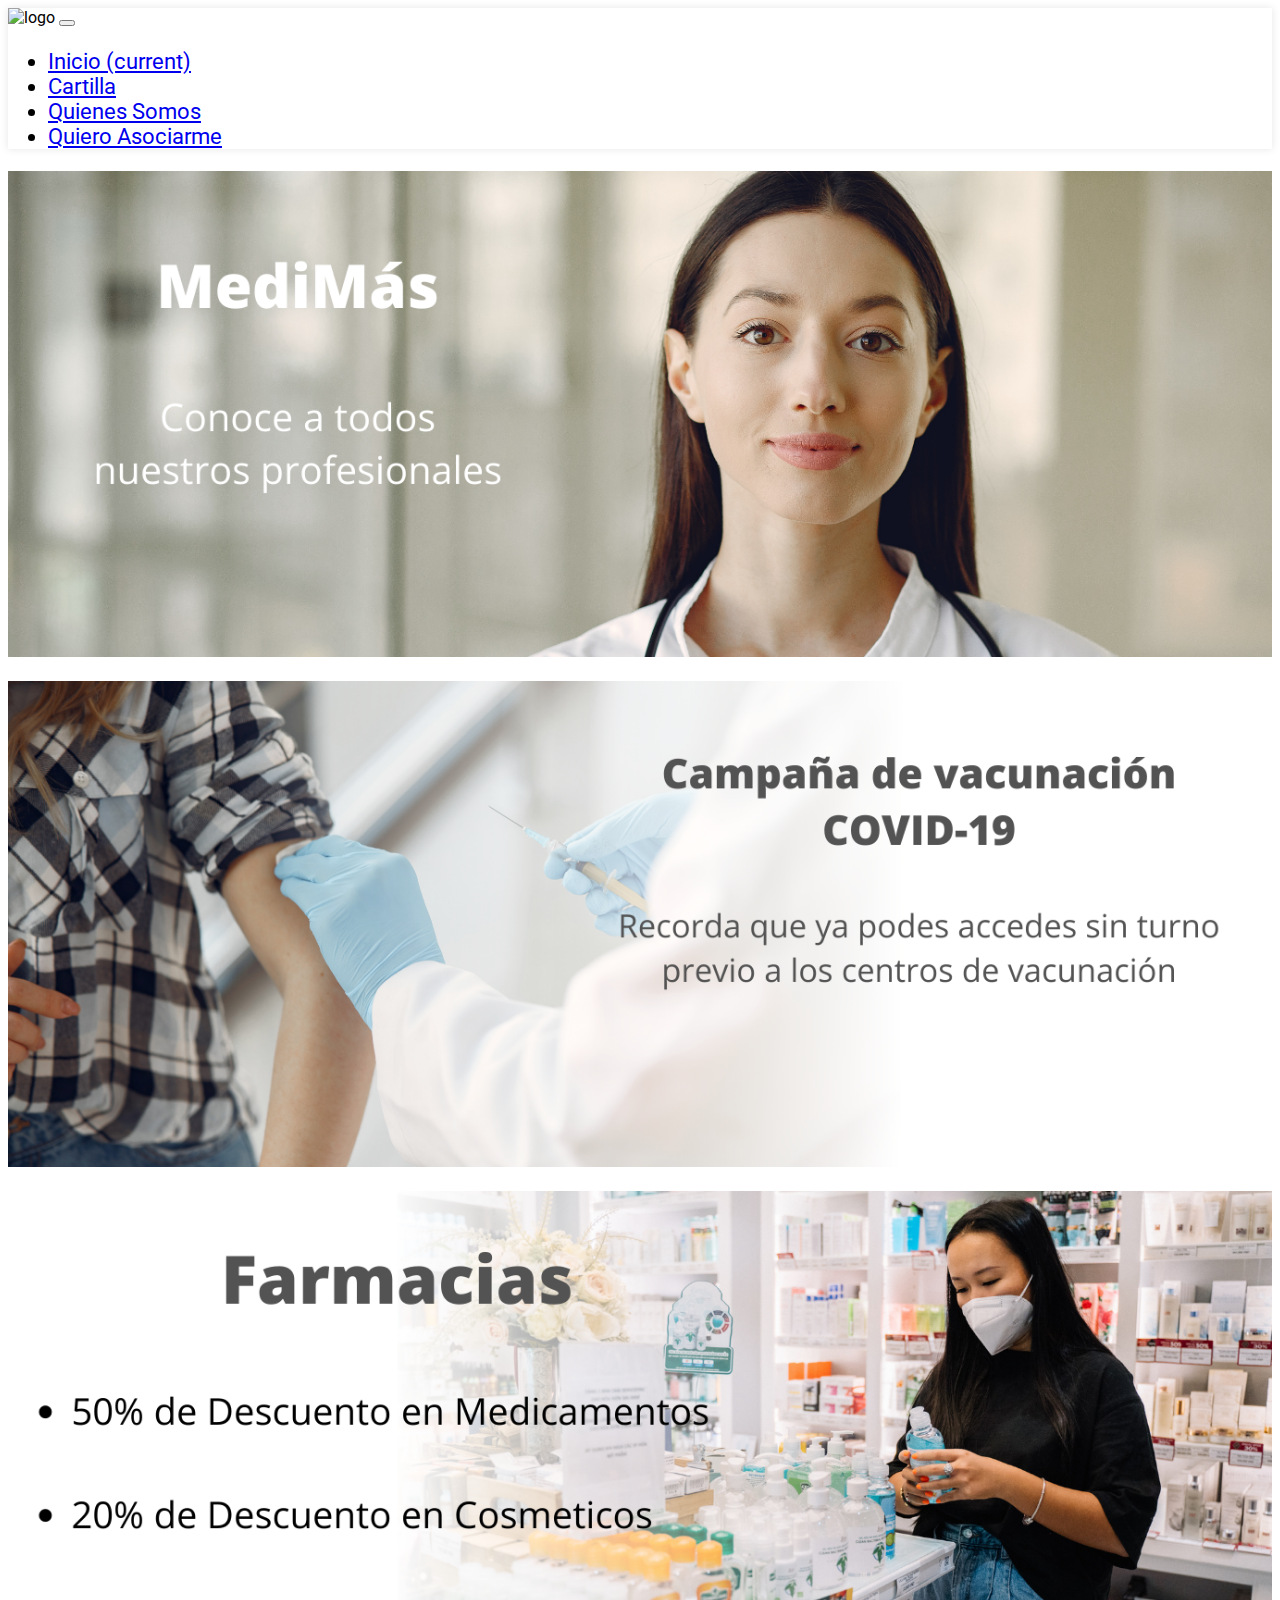
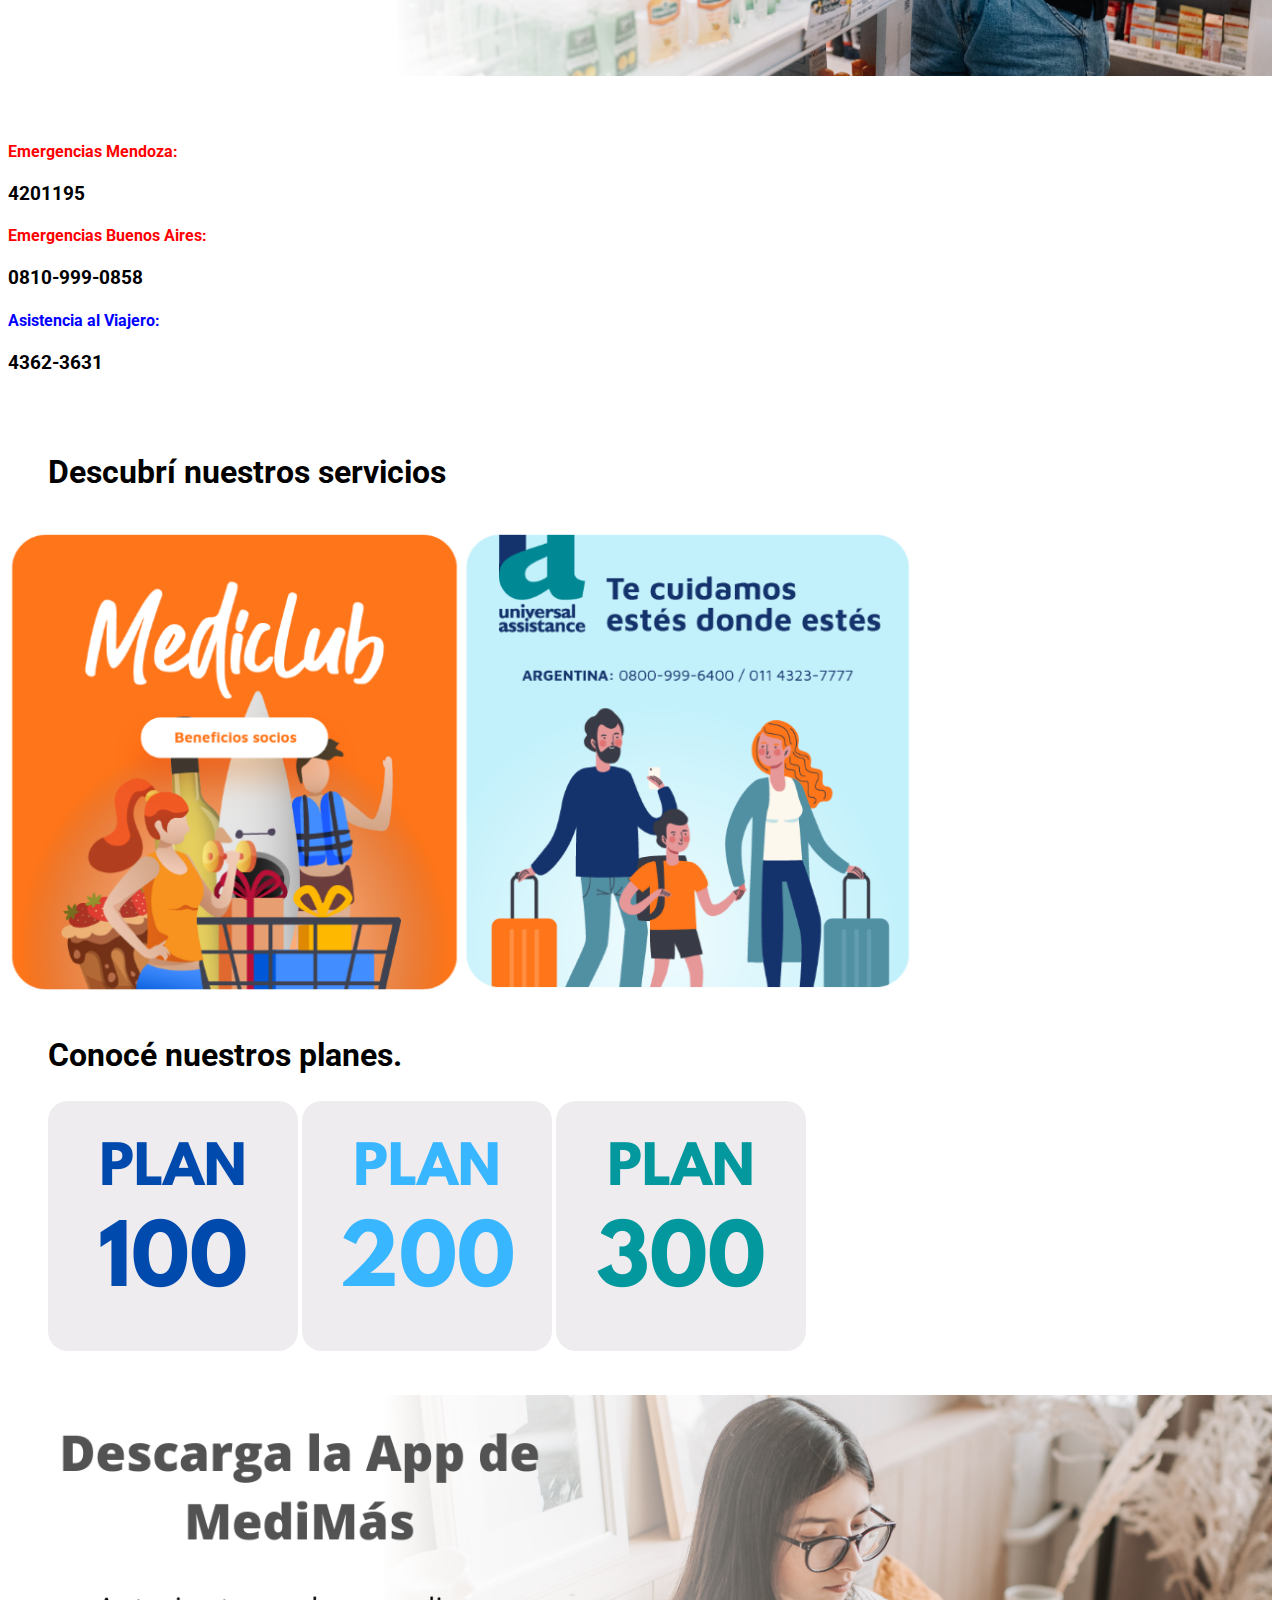
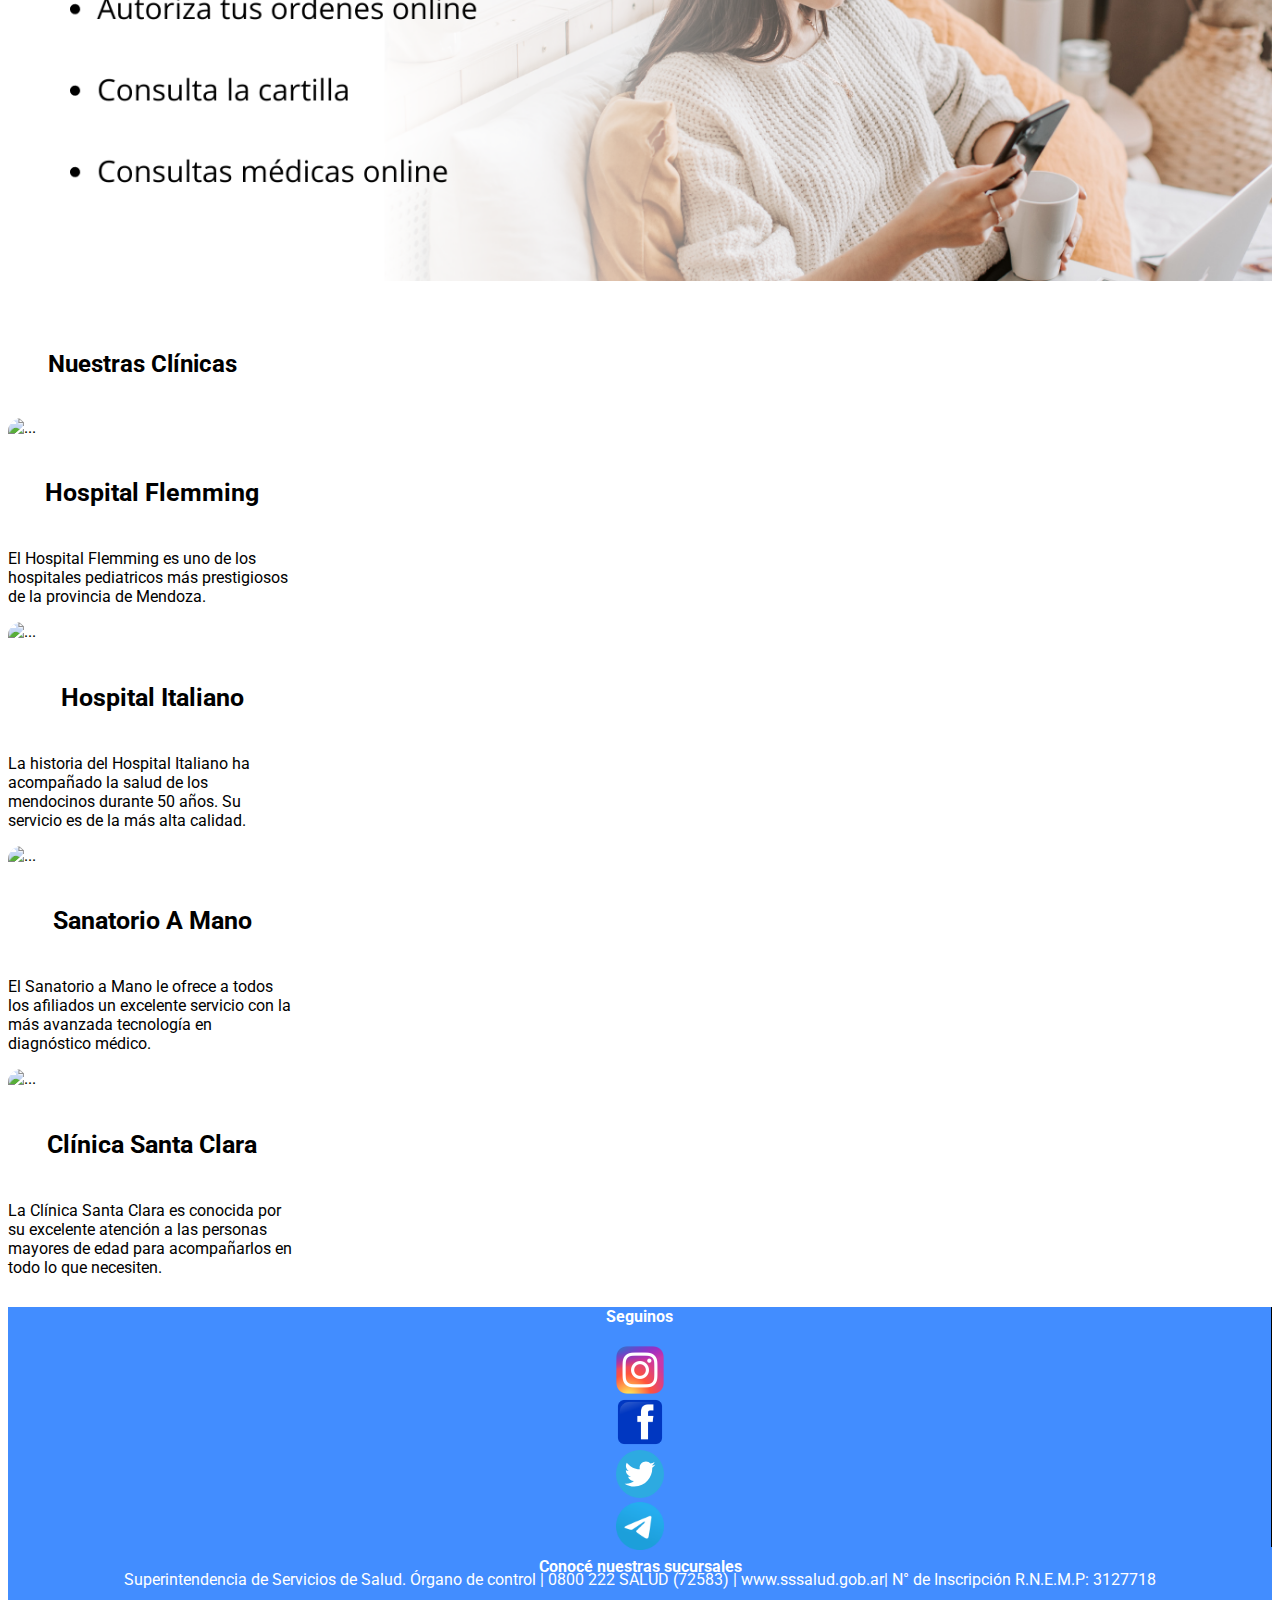
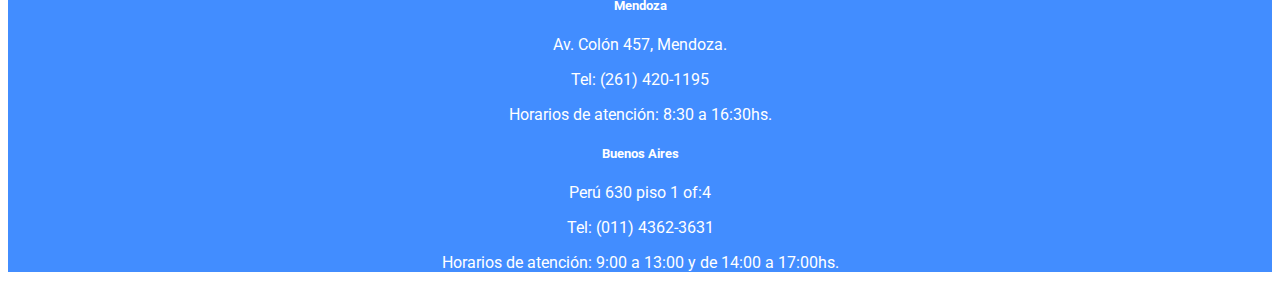
==== commit f92e2694: "correccion responsive" ====
--- a/index.html
+++ b/index.html
@@ -90,8 +90,8 @@
                 <div class="promociones">
                     <h2>Descubrí nuestros servicios</h2>
                     <div class="row d-flex justify-content-around">
-                        <a href="quieroAsociarme.html"><img src="img/eso1Artboard-13.png"></a>
-                        <a href="https://www.universal-assistance.com/pa-la/home.html"><img src="img/boton2homeArtboard-18-copy.png" alt=""></a>
+                        <a href="quieroAsociarme.html"><img src="img/eso1Artboard-13.png" class="img-fluid"></a>
+                        <a href="https://www.universal-assistance.com/pa-la/home.html"><img src="img/boton2homeArtboard-18-copy.png" class="img-fluid" alt=""></a>
                     </div>
                 </div>
 
@@ -101,7 +101,7 @@
                     <div class="row d-flex justify-content-between principal-planes">
                         <a class="d-flex justify-content-center col-xs-12 col-md-4" href="quieroAsociarme.html"><img
                                 src="img/Plan100.png"
-                                alt="" class="zoom" style="margin-left: 15px;"></a>
+                                alt="" class="zoom"></a>
                         <a class="d-flex justify-content-center col-xs-12 col-md-4" href="quieroAsociarme.html"><img
                                 src="img/Plan200.png"
                                 alt="" class="zoom"></a>
--- a/css/estilo.css
+++ b/css/estilo.css
@@ -1,3 +1,7 @@
+body {
+  font-family: 'Roboto', sans-serif;
+}
+
 #navbarSupportedContent {
   font-size: 22px;
 }
@@ -9,7 +13,7 @@
 }
 
 footer {
-  background: #1B64FF;
+  background: #428dff;
   color: white;
 }
 
--- a/css/indice.css
+++ b/css/indice.css
@@ -38,10 +38,6 @@
   font-size: 32px;
   font-weight: bold;
   margin: 40px;
-}
-
-.promociones img {
-  width: 450px;
 }
 
 .principal-app img {
@@ -111,4 +107,10 @@
   text-align: center;
   font-size: 25px;
 }
+
+@media (max-width: 460px) {
+  .planes-completo img {
+    margin: 8px 0;
+  }
+}
 /*# sourceMappingURL=indice.css.map */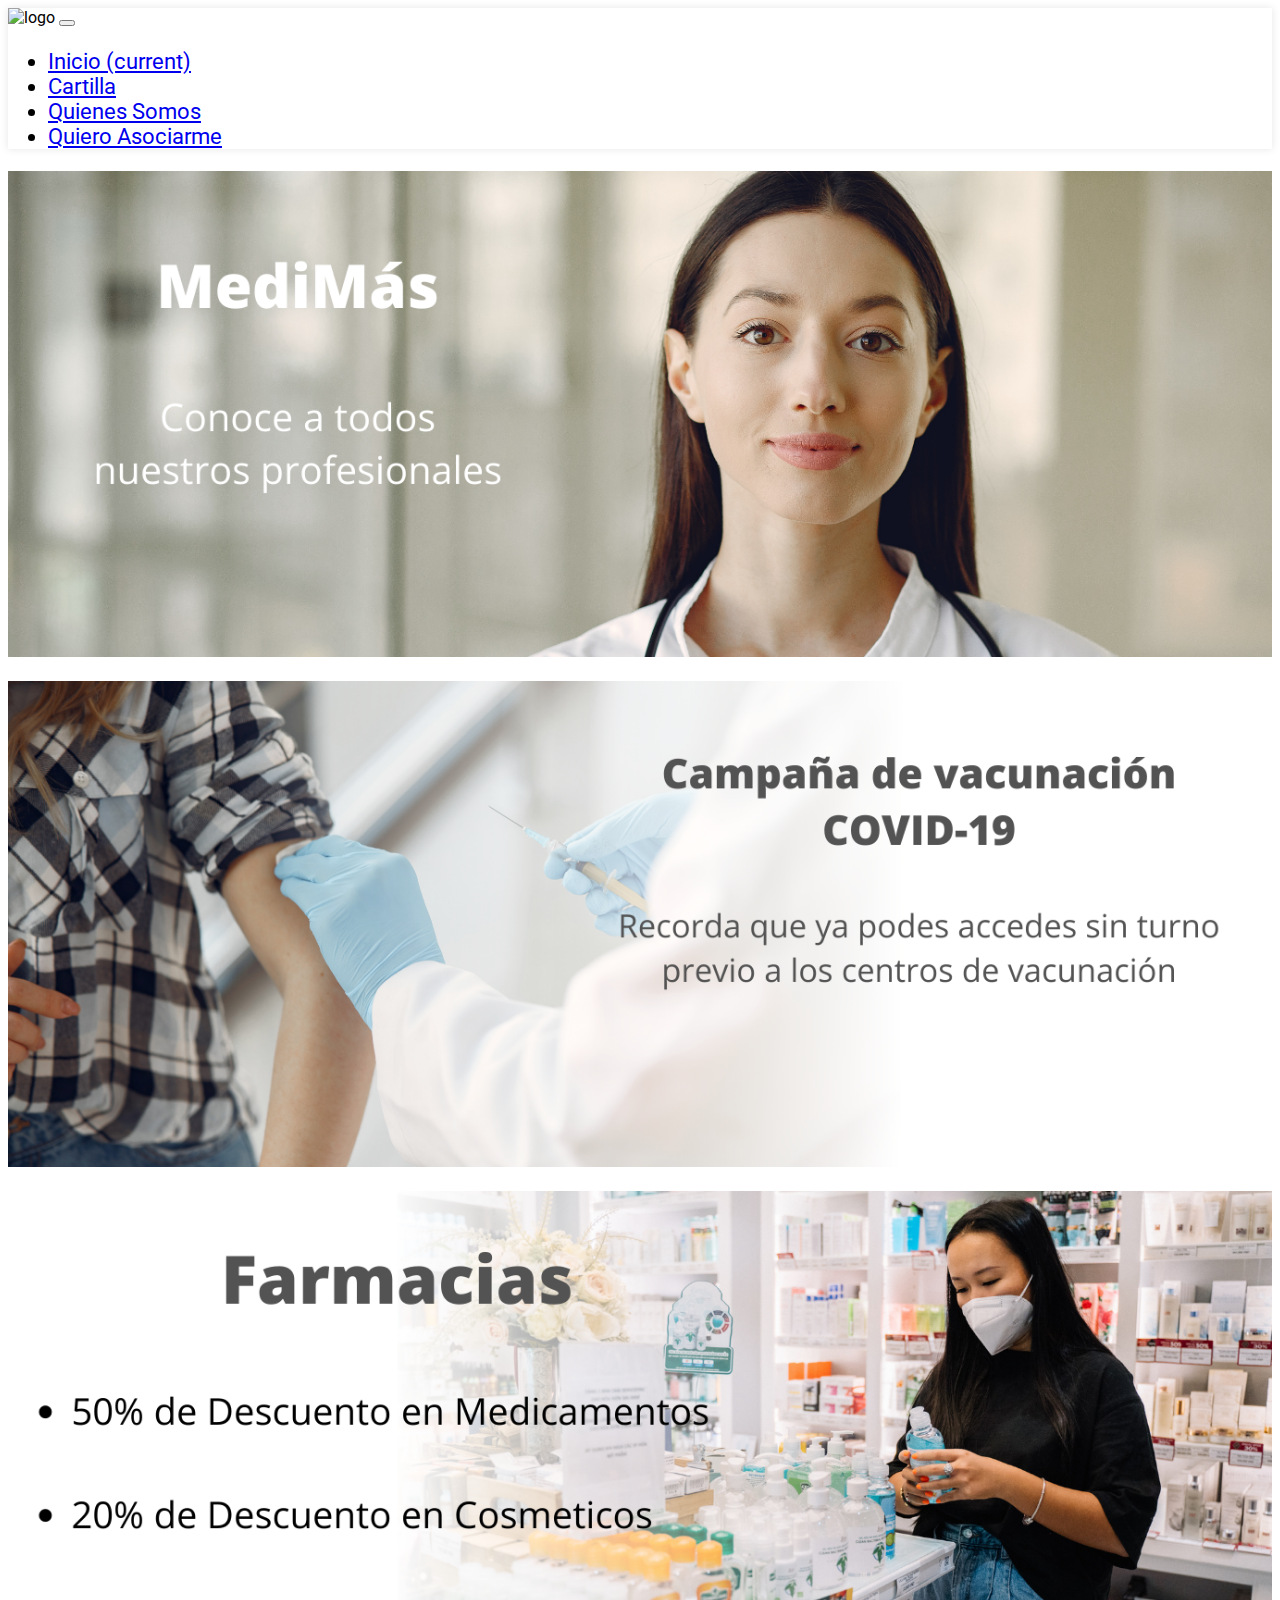
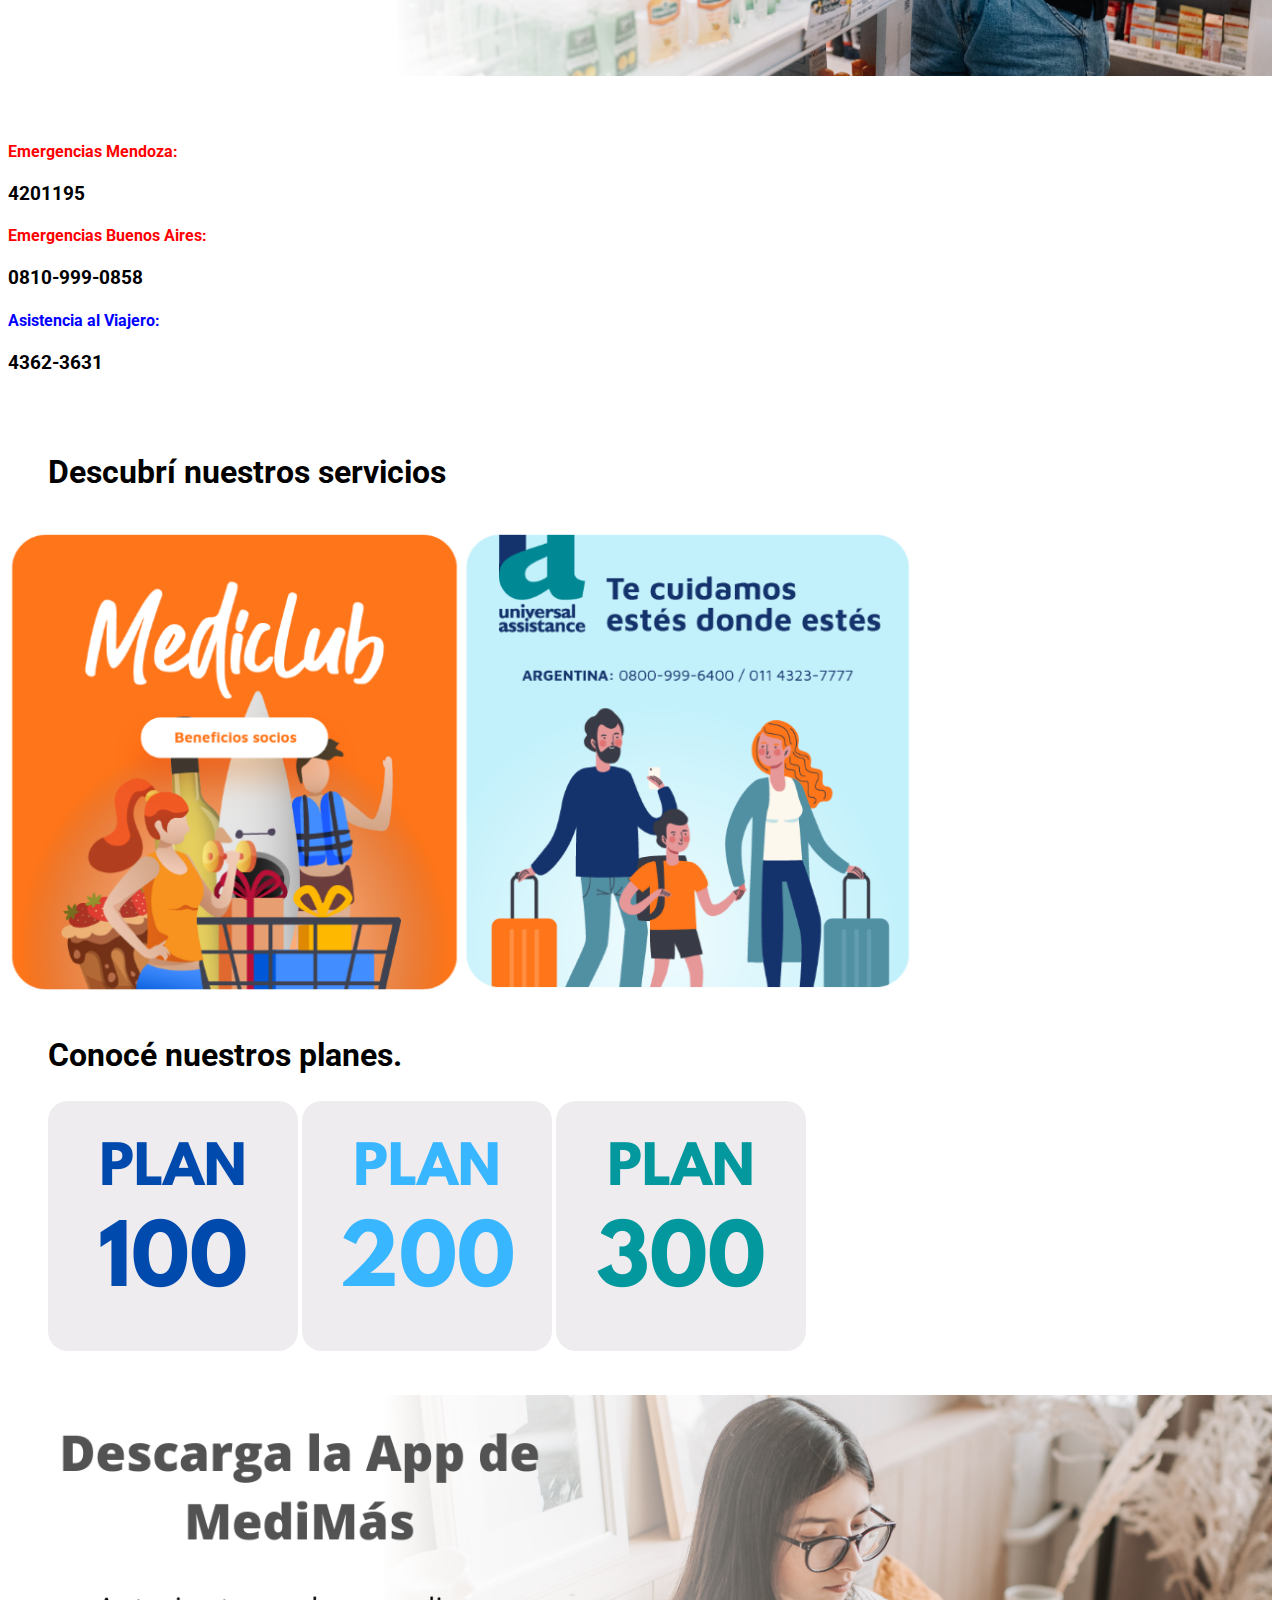
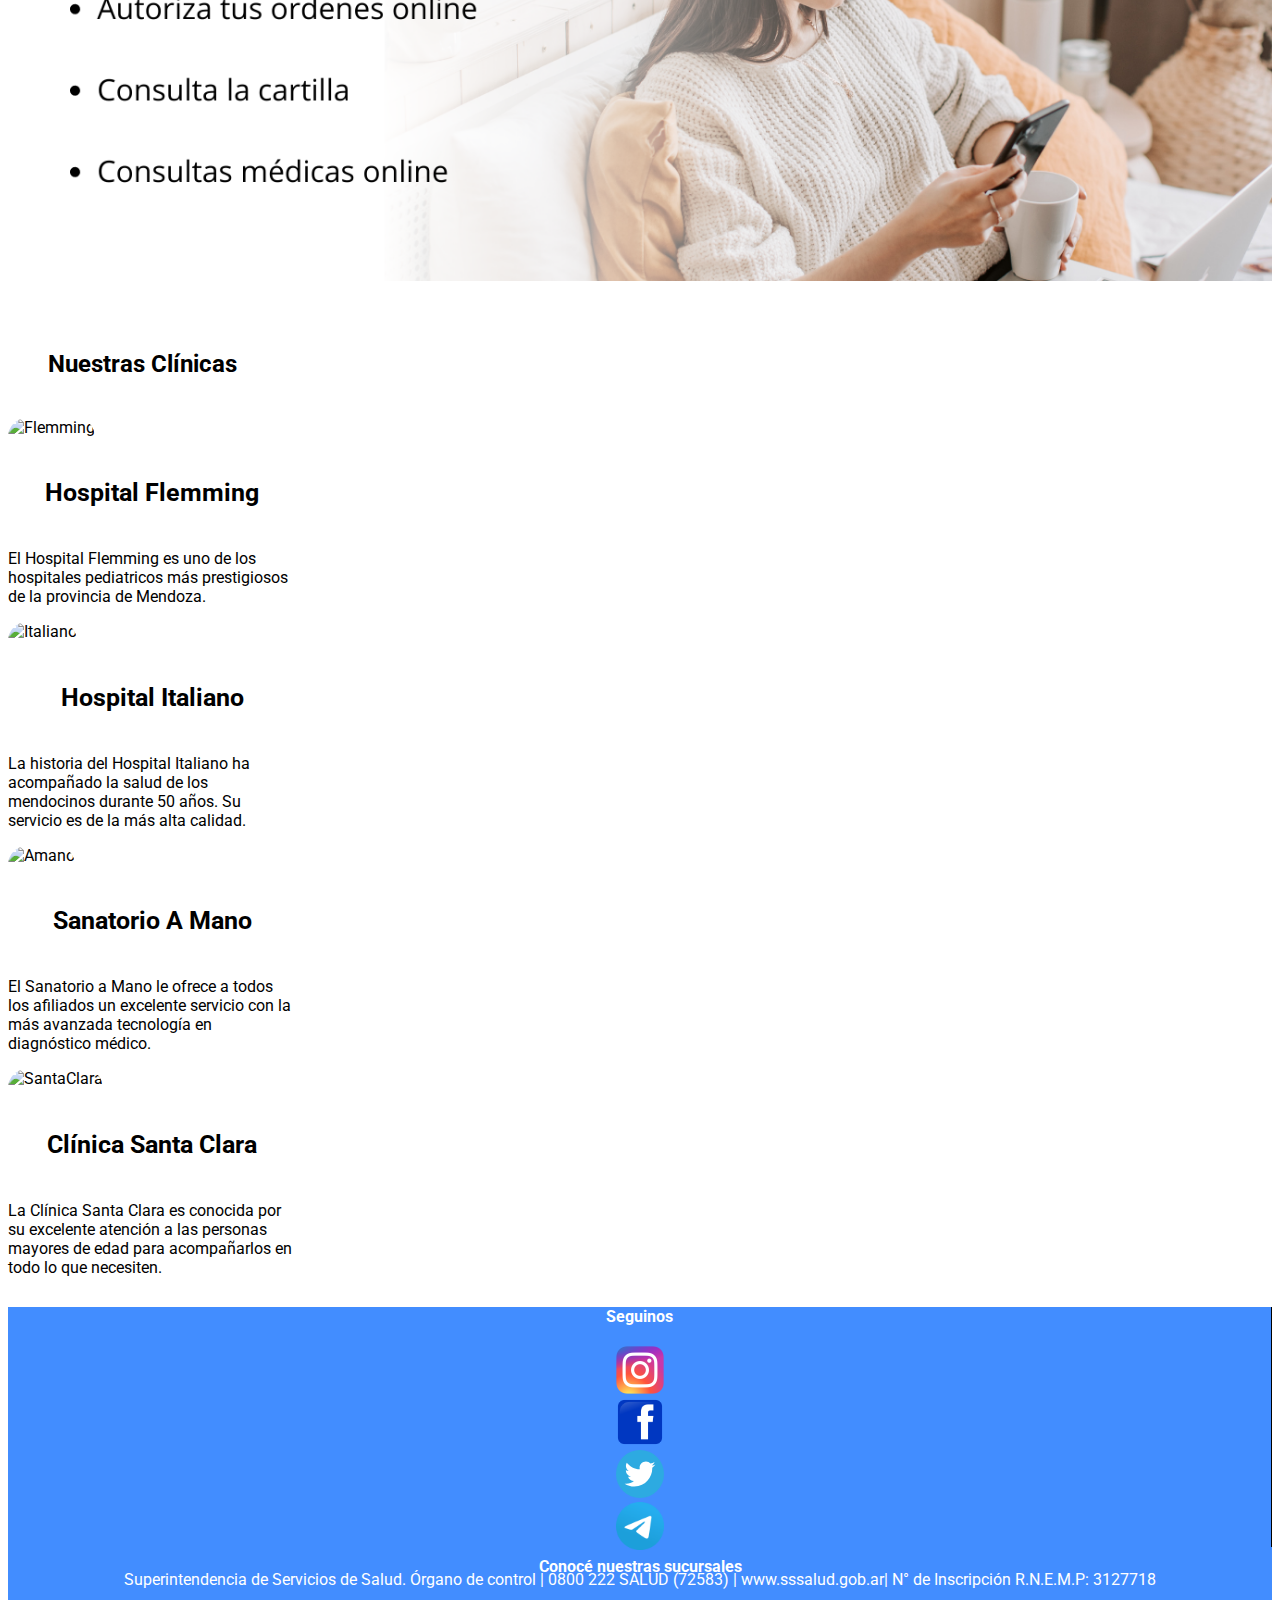
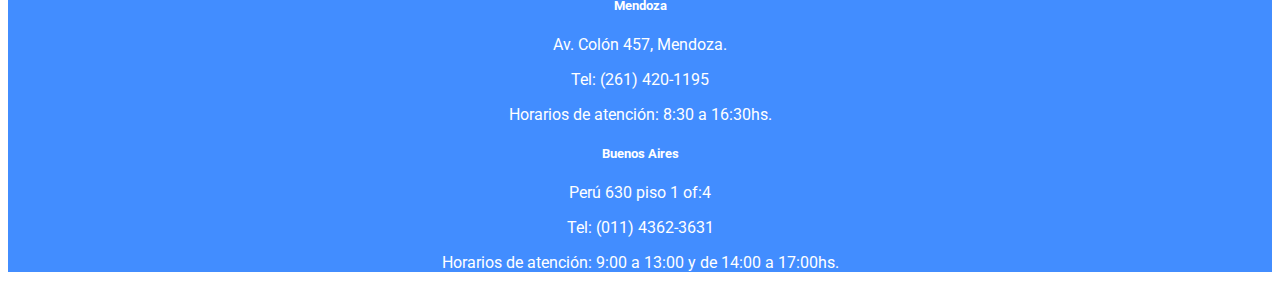
==== commit 0a78ae2b: "mejora SEO" ====
--- a/index.html
+++ b/index.html
@@ -53,15 +53,15 @@
                     <div class="carousel-inner">
                         <div class="carousel-item active">
                             <img src="img/Carrusel1.png"
-                                class="d-block w-100" alt="...">
+                                class="d-block w-100" alt="Aviso1">
                         </div>
                         <div class="carousel-item">
                             <img src="img/Carrusel2.png"
-                                class="d-block w-100" alt="...">
+                                class="d-block w-100" alt="Aviso2">
                         </div>
                         <div class="carousel-item">
                             <img src="img/Carrusel3.png"
-                                class="d-block w-100" alt="...">
+                                class="d-block w-100" alt="Aviso3">
                         </div>
                     </div>
                     <a class="carousel-control-prev" href="#carouselExampleControls" role="button" data-slide="prev">
@@ -90,8 +90,8 @@
                 <div class="promociones">
                     <h2>Descubrí nuestros servicios</h2>
                     <div class="row d-flex justify-content-around">
-                        <a href="quieroAsociarme.html"><img src="img/eso1Artboard-13.png" class="img-fluid"></a>
-                        <a href="https://www.universal-assistance.com/pa-la/home.html"><img src="img/boton2homeArtboard-18-copy.png" class="img-fluid" alt=""></a>
+                        <a href="quieroAsociarme.html"><img src="img/eso1Artboard-13.png" class="img-fluid" alt="mediclub"></a>
+                        <a href="https://www.universal-assistance.com/pa-la/home.html"><img src="img/boton2homeArtboard-18-copy.png" class="img-fluid" alt="universalAssistance"></a>
                     </div>
                 </div>
 
@@ -101,18 +101,18 @@
                     <div class="row d-flex justify-content-between principal-planes">
                         <a class="d-flex justify-content-center col-xs-12 col-md-4" href="quieroAsociarme.html"><img
                                 src="img/Plan100.png"
-                                alt="" class="zoom"></a>
+                                alt="Plan100" class="zoom"></a>
                         <a class="d-flex justify-content-center col-xs-12 col-md-4" href="quieroAsociarme.html"><img
                                 src="img/Plan200.png"
-                                alt="" class="zoom"></a>
+                                alt="Plan200" class="zoom"></a>
                         <a class="d-flex justify-content-center col-xs-12 col-md-4" href="quieroAsociarme.html"><img
                                 src="img/Plan300.png"
-                                alt="" class="zoom"></a>
+                                alt="Plan300" class="zoom"></a>
                     </div>
                 </div>
                 <!-- Imagen importante - DESCARGAR APP -->
                 <div class="principal-app">
-                    <img src="img/APP.jpg" class="img-fluid" alt="">
+                    <img src="img/APP.jpg" class="img-fluid" alt="App medimas">
                 </div>
 
                 <!-- Enumeración clínicas relevantes -->
@@ -121,7 +121,7 @@
                     <div class="row d-flex justify-content-around">
                         <div class="card" style="width: 18rem;">
                             <img src="https://www.mendoza.gov.ar/prensa/wp-content/uploads/sites/23/2014/08/view_crop_15768.jpg"
-                                class="card-img-top" alt="...">
+                                class="card-img-top" alt="Flemming">
                             <div class="card-body">
                                 <h5 class="card-title">Hospital Flemming</h5>
                                 <p>El Hospital Flemming es uno de los hospitales pediatricos más prestigiosos de la
@@ -130,7 +130,7 @@
                         </div>
                         <div class="card" style="width: 18rem;">
                             <img src="https://diadelsur.com/wp-content/uploads/2017/11/hospital-italiano-mendoza.jpg"
-                                class="card-img-top" alt="...">
+                                class="card-img-top" alt="Italiano">
                             <div class="card-body">
                                 <h5 class="card-title">Hospital Italiano</h5>
                                 <p>La historia del Hospital Italiano ha acompañado la salud de los mendocinos durante 50
@@ -139,7 +139,7 @@
                         </div>
                         <div class="card" style="width: 18rem;">
                             <img src="https://www.voxpopuli.net.ar/files/image/67/67899/5f18894b1e08a_905_510!.jpg?s=f31dd6ee467e6b7b6a044c4239912785&d=1595443561"
-                                class="card-img-top" alt="...">
+                                class="card-img-top" alt="Amano">
                             <div class="card-body">
                                 <h5 class="card-title">Sanatorio A Mano</h5>
                                 <p>El Sanatorio a Mano le ofrece a todos los afiliados un excelente servicio con la más
@@ -147,7 +147,7 @@
                             </div>
                         </div>
                         <div class="card" style="width: 18rem;">
-                            <img src="https://adnpais.com/fotos/archivo/clinica(1).jpg" class="card-img-top" alt="...">
+                            <img src="https://adnpais.com/fotos/archivo/clinica(1).jpg" class="card-img-top" alt="SantaClara">
                             <div class="card-body">
                                 <h5 class="card-title">Clínica Santa Clara</h5>
                                 <p>La Clínica Santa Clara es conocida por su excelente atención a las personas mayores
@@ -169,16 +169,16 @@
                         <div class="imgRedes">
                             <div class="d-flex align-items-center">
                                 <div class="col-xs-3 col-md-3">
-                                    <a href="https://instagram.com"><img src="img/instagram.webp" alt=""></a>
-                                </div>
-                                <div class="col-xs-3 col-md-3">
-                                    <a href="https://facebook.com"><img src="img/facebook.svg.webp" alt=""></a>
-                                </div>
-                                <div class="col-xs-3 col-md-3">
-                                    <a href="https://twitter.com"><img src="img/twitter-icon.svg" alt=""></a>
-                                </div>
-                                <div class="col-xs-3 col-md-3">
-                                    <a href="https://web.telegram.org/"><img src="img/Telegram_2019_Logo.svg.png" alt=""></a>
+                                    <a href="https://instagram.com"><img src="img/instagram.webp" alt="insta"></a>
+                                </div>
+                                <div class="col-xs-3 col-md-3">
+                                    <a href="https://facebook.com"><img src="img/facebook.svg.webp" alt="facebook"></a>
+                                </div>
+                                <div class="col-xs-3 col-md-3">
+                                    <a href="https://twitter.com"><img src="img/twitter-icon.svg" alt="twitter"></a>
+                                </div>
+                                <div class="col-xs-3 col-md-3">
+                                    <a href="https://web.telegram.org/"><img src="img/Telegram_2019_Logo.svg.png" alt="telegram"></a>
                                 </div>
                             </div>
                         </div>
--- a/css/indice.css
+++ b/css/indice.css
@@ -112,5 +112,9 @@
   .planes-completo img {
     margin: 8px 0;
   }
+  .row {
+    margin-right: auto !important;
+    margin-left: auto !important;
+  }
 }
 /*# sourceMappingURL=indice.css.map */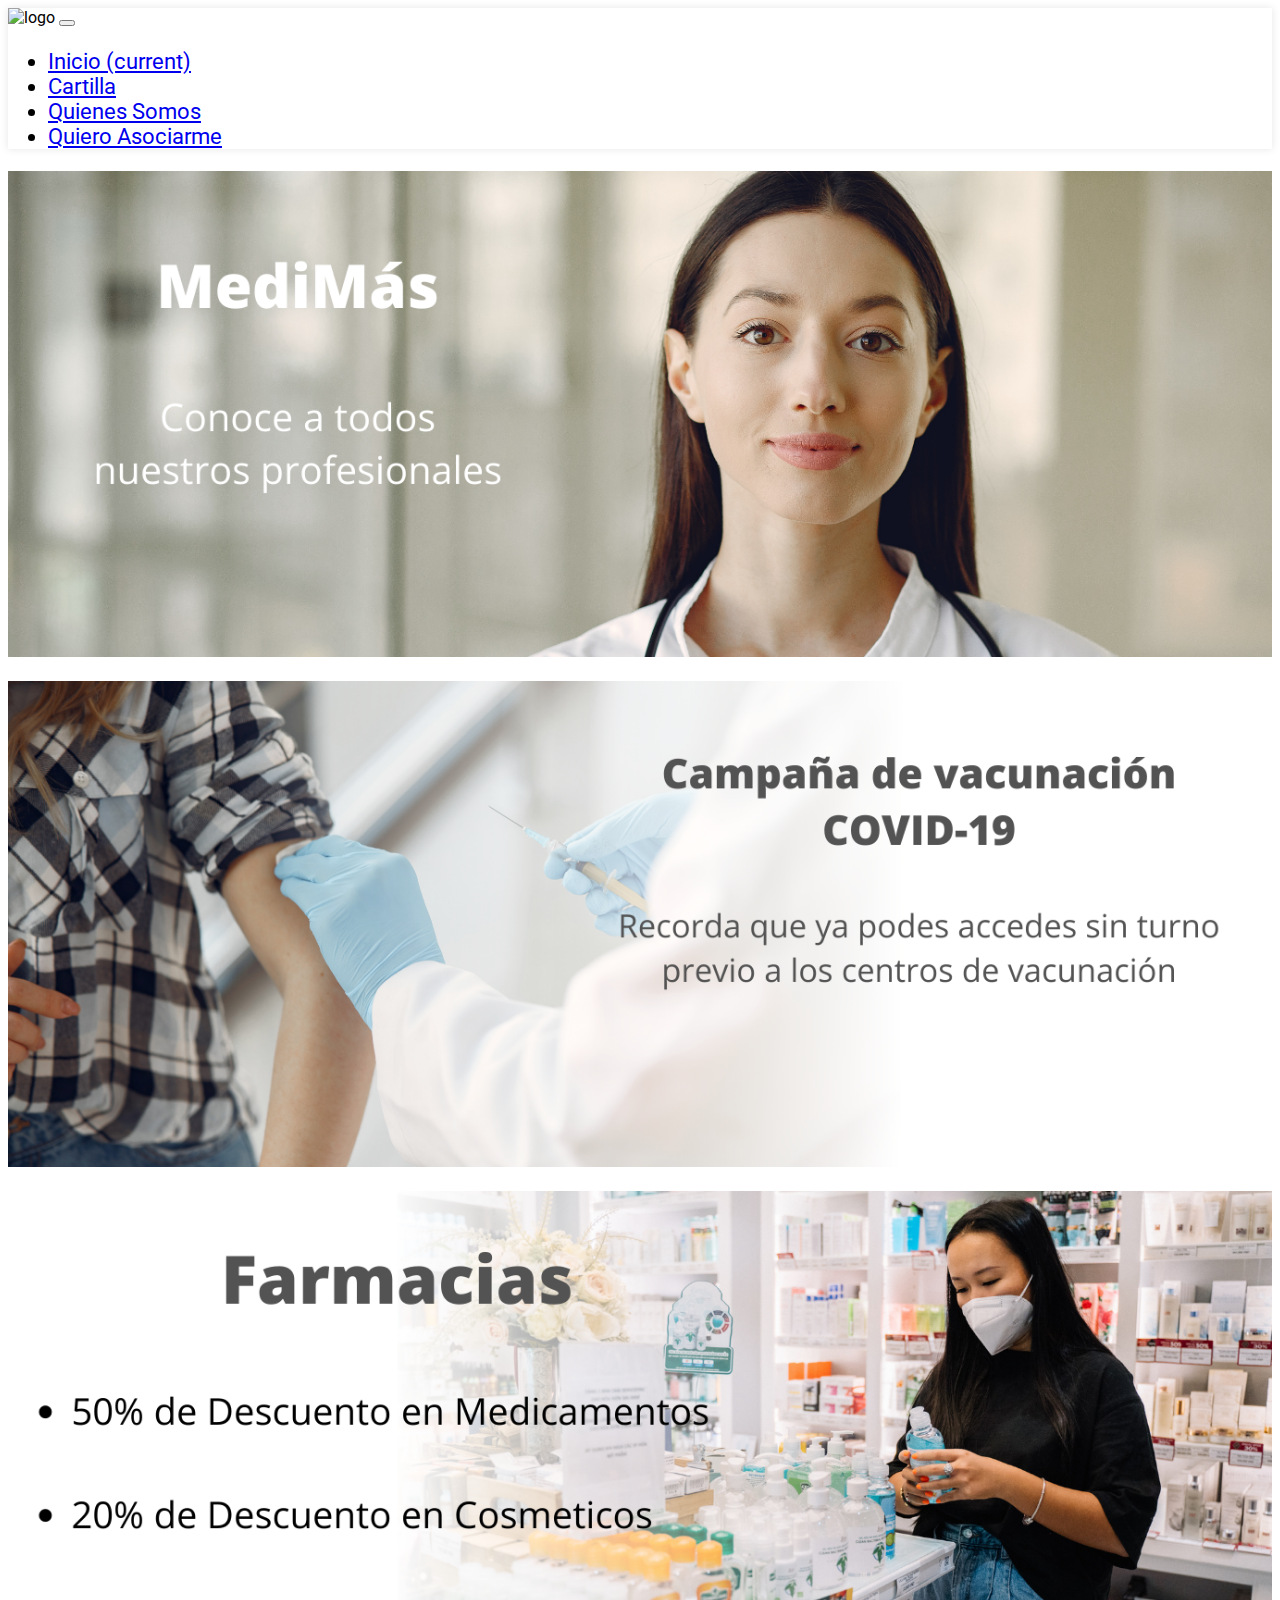
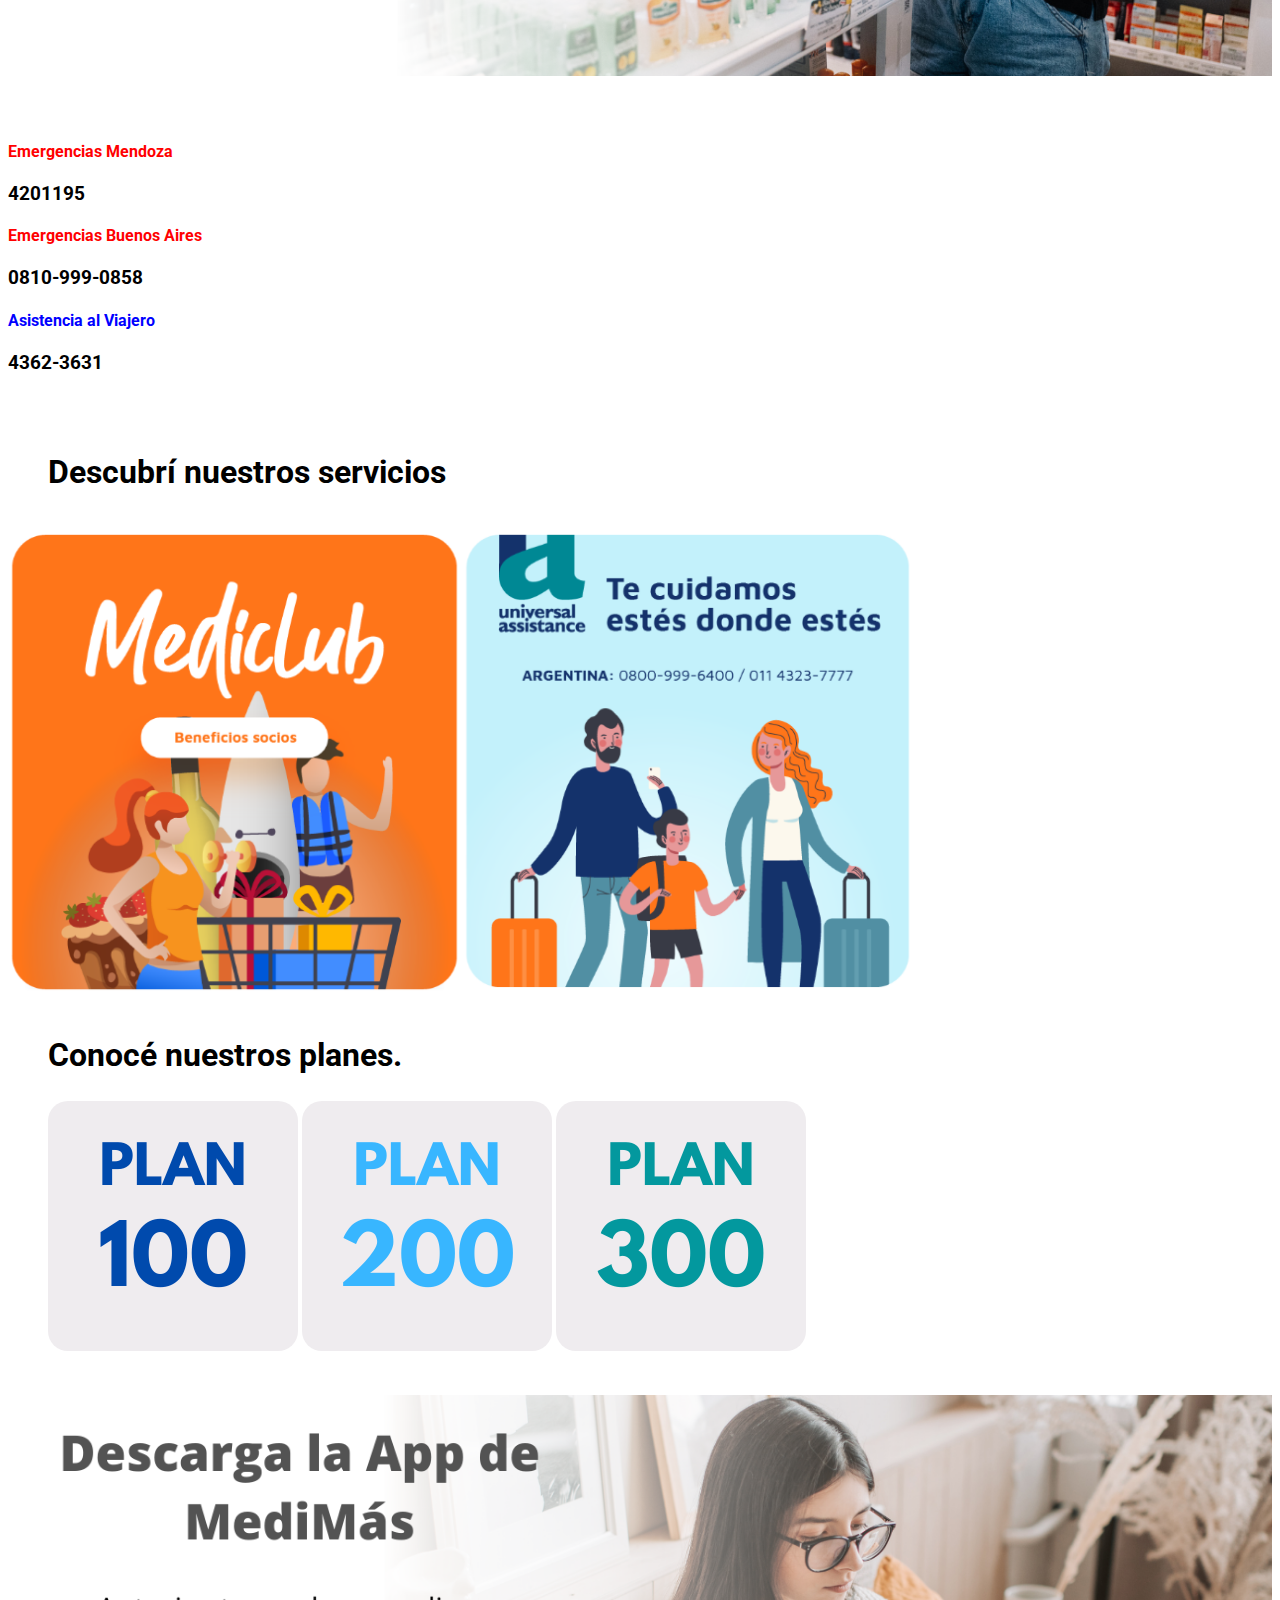
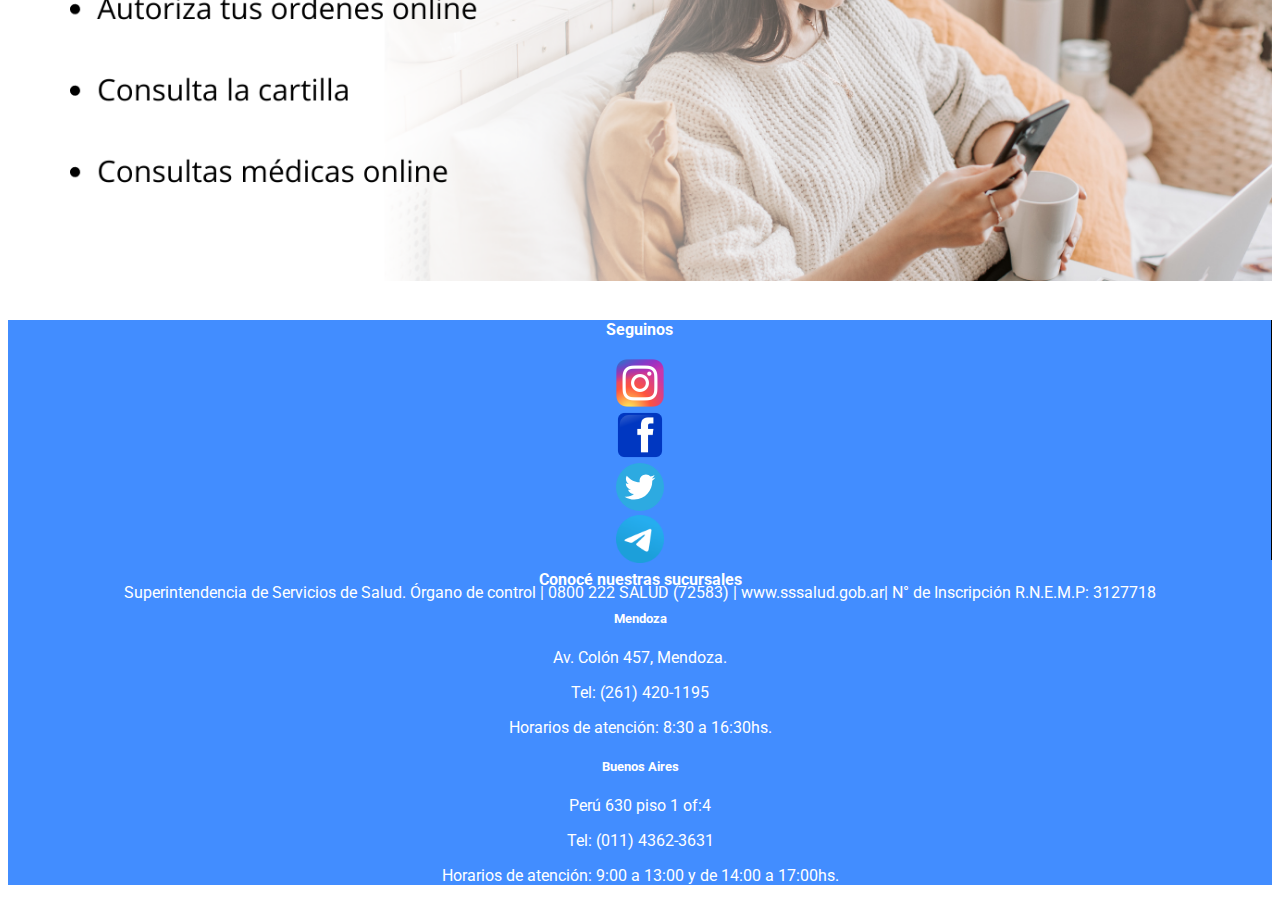
==== commit b8489e0b: "fix colors" ====
--- a/index.html
+++ b/index.html
@@ -13,6 +13,7 @@
     <link rel="stylesheet" href="css/indice.css">
     <link rel="stylesheet" href="https://cdn.jsdelivr.net/npm/bootstrap@4.5.3/dist/css/bootstrap.min.css"
         integrity="sha384-TX8t27EcRE3e/ihU7zmQxVncDAy5uIKz4rEkgIXeMed4M0jlfIDPvg6uqKI2xXr2" crossorigin="anonymous">
+    <script src="https://kit.fontawesome.com/0ccca7bf67.js" crossorigin="anonymous"></script>
 
 </head>
 
@@ -52,16 +53,13 @@
                 <div id="carouselExampleControls" class="carousel slide imagen-inicial" data-ride="carousel">
                     <div class="carousel-inner">
                         <div class="carousel-item active">
-                            <img src="img/Carrusel1.png"
-                                class="d-block w-100" alt="Aviso1">
+                            <img src="img/Carrusel1.png" class="d-block w-100" alt="Aviso1">
                         </div>
                         <div class="carousel-item">
-                            <img src="img/Carrusel2.png"
-                                class="d-block w-100" alt="Aviso2">
+                            <img src="img/Carrusel2.png" class="d-block w-100" alt="Aviso2">
                         </div>
                         <div class="carousel-item">
-                            <img src="img/Carrusel3.png"
-                                class="d-block w-100" alt="Aviso3">
+                            <img src="img/Carrusel3.png" class="d-block w-100" alt="Aviso3">
                         </div>
                     </div>
                     <a class="carousel-control-prev" href="#carouselExampleControls" role="button" data-slide="prev">
@@ -74,24 +72,27 @@
                 <!-- Teléfonos de emergencia - Asistencia al viajero -->
                 <div class="row d-flex justify-content-between contactos">
                     <div id="emergencia-mdz" class="d-flex flex-column align-items-center col-xs-12 col-md-4">
-                        <h4>Emergencias Mendoza:</h4>
-                        <p>4201195</p>
+                        <h4>Emergencias Mendoza</h4>
+                        <p><i class="fas fa-phone-alt"></i> 4201195</p>
                     </div>
                     <div id="emergencia-bsas" class="d-flex flex-column align-items-center col-xs-12 col-md-4">
-                        <h4>Emergencias Buenos Aires:</h4>
-                        <p>0810-999-0858</p>
+                        <h4>Emergencias Buenos Aires</h4>
+                        <p><i class="fas fa-phone-alt"></i> 0810-999-0858</p>
                     </div>
                     <div id="emergencia-viajero" class="d-flex flex-column align-items-center col-xs-12 col-md-4">
-                        <h4>Asistencia al Viajero:</h4>
-                        <p>4362-3631</p>
+                        <h4>Asistencia al Viajero</h4>
+                        <p><i class="fas fa-phone-alt"></i> 4362-3631</p>
                     </div>
                 </div>
                 <!-- Servicios extra -->
                 <div class="promociones">
                     <h2>Descubrí nuestros servicios</h2>
                     <div class="row d-flex justify-content-around">
-                        <a href="quieroAsociarme.html"><img src="img/eso1Artboard-13.png" class="img-fluid" alt="mediclub"></a>
-                        <a href="https://www.universal-assistance.com/pa-la/home.html"><img src="img/boton2homeArtboard-18-copy.png" class="img-fluid" alt="universalAssistance"></a>
+                        <a href="quieroAsociarme.html"><img src="img/eso1Artboard-13.png" class="img-fluid"
+                                alt="mediclub"></a>
+                        <a href="https://www.universal-assistance.com/pa-la/home.html"><img
+                                src="img/boton2homeArtboard-18-copy.png" class="img-fluid"
+                                alt="universalAssistance"></a>
                     </div>
                 </div>
 
@@ -100,14 +101,11 @@
                     <h2>Conocé nuestros planes.</h2>
                     <div class="row d-flex justify-content-between principal-planes">
                         <a class="d-flex justify-content-center col-xs-12 col-md-4" href="quieroAsociarme.html"><img
-                                src="img/Plan100.png"
-                                alt="Plan100" class="zoom"></a>
+                                src="img/Plan100.png" alt="Plan100" class="zoom"></a>
                         <a class="d-flex justify-content-center col-xs-12 col-md-4" href="quieroAsociarme.html"><img
-                                src="img/Plan200.png"
-                                alt="Plan200" class="zoom"></a>
+                                src="img/Plan200.png" alt="Plan200" class="zoom"></a>
                         <a class="d-flex justify-content-center col-xs-12 col-md-4" href="quieroAsociarme.html"><img
-                                src="img/Plan300.png"
-                                alt="Plan300" class="zoom"></a>
+                                src="img/Plan300.png" alt="Plan300" class="zoom"></a>
                     </div>
                 </div>
                 <!-- Imagen importante - DESCARGAR APP -->
@@ -115,47 +113,6 @@
                     <img src="img/APP.jpg" class="img-fluid" alt="App medimas">
                 </div>
 
-                <!-- Enumeración clínicas relevantes -->
-                <div class="clinicas">
-                    <h2>Nuestras Clínicas</h2>
-                    <div class="row d-flex justify-content-around">
-                        <div class="card" style="width: 18rem;">
-                            <img src="https://www.mendoza.gov.ar/prensa/wp-content/uploads/sites/23/2014/08/view_crop_15768.jpg"
-                                class="card-img-top" alt="Flemming">
-                            <div class="card-body">
-                                <h5 class="card-title">Hospital Flemming</h5>
-                                <p>El Hospital Flemming es uno de los hospitales pediatricos más prestigiosos de la
-                                    provincia de Mendoza.</p>
-                            </div>
-                        </div>
-                        <div class="card" style="width: 18rem;">
-                            <img src="https://diadelsur.com/wp-content/uploads/2017/11/hospital-italiano-mendoza.jpg"
-                                class="card-img-top" alt="Italiano">
-                            <div class="card-body">
-                                <h5 class="card-title">Hospital Italiano</h5>
-                                <p>La historia del Hospital Italiano ha acompañado la salud de los mendocinos durante 50
-                                    años. Su servicio es de la más alta calidad.</p>
-                            </div>
-                        </div>
-                        <div class="card" style="width: 18rem;">
-                            <img src="https://www.voxpopuli.net.ar/files/image/67/67899/5f18894b1e08a_905_510!.jpg?s=f31dd6ee467e6b7b6a044c4239912785&d=1595443561"
-                                class="card-img-top" alt="Amano">
-                            <div class="card-body">
-                                <h5 class="card-title">Sanatorio A Mano</h5>
-                                <p>El Sanatorio a Mano le ofrece a todos los afiliados un excelente servicio con la más
-                                    avanzada tecnología en diagnóstico médico.</p>
-                            </div>
-                        </div>
-                        <div class="card" style="width: 18rem;">
-                            <img src="https://adnpais.com/fotos/archivo/clinica(1).jpg" class="card-img-top" alt="SantaClara">
-                            <div class="card-body">
-                                <h5 class="card-title">Clínica Santa Clara</h5>
-                                <p>La Clínica Santa Clara es conocida por su excelente atención a las personas mayores
-                                    de edad para acompañarlos en todo lo que necesiten.</p>
-                            </div>
-                        </div>
-                    </div>
-                </div>
             </div>
         </main>
 
@@ -178,7 +135,8 @@
                                     <a href="https://twitter.com"><img src="img/twitter-icon.svg" alt="twitter"></a>
                                 </div>
                                 <div class="col-xs-3 col-md-3">
-                                    <a href="https://web.telegram.org/"><img src="img/Telegram_2019_Logo.svg.png" alt="telegram"></a>
+                                    <a href="https://web.telegram.org/"><img src="img/Telegram_2019_Logo.svg.png"
+                                            alt="telegram"></a>
                                 </div>
                             </div>
                         </div>
--- a/css/indice.css
+++ b/css/indice.css
@@ -86,28 +86,6 @@
           transform: scale(1.1);
 }
 
-.clinicas {
-  margin-bottom: 30px;
-}
-
-.clinicas h2 {
-  margin: 40px;
-}
-
-.card {
-  border-radius: 20px !important;
-}
-
-.card img {
-  border-top-left-radius: 20px;
-  border-top-right-radius: 20px;
-}
-
-.card h5 {
-  text-align: center;
-  font-size: 25px;
-}
-
 @media (max-width: 460px) {
   .planes-completo img {
     margin: 8px 0;
